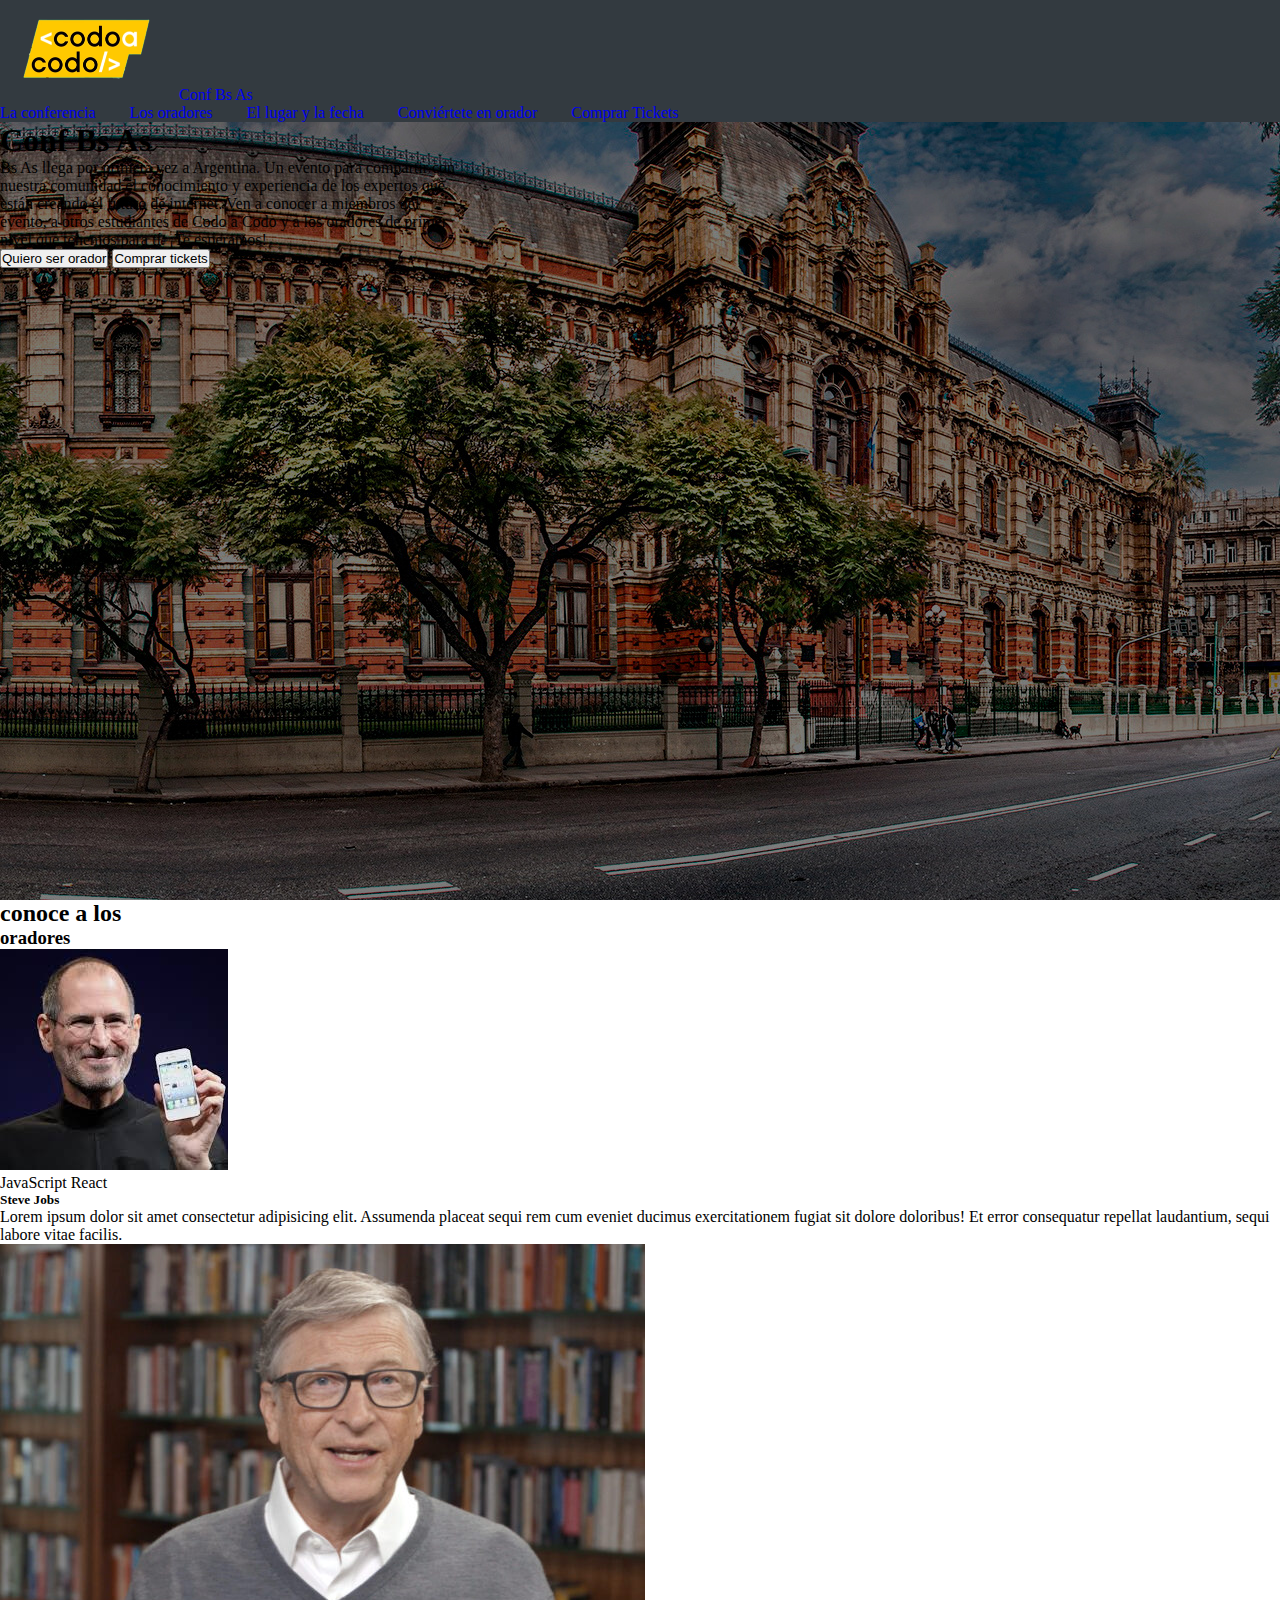
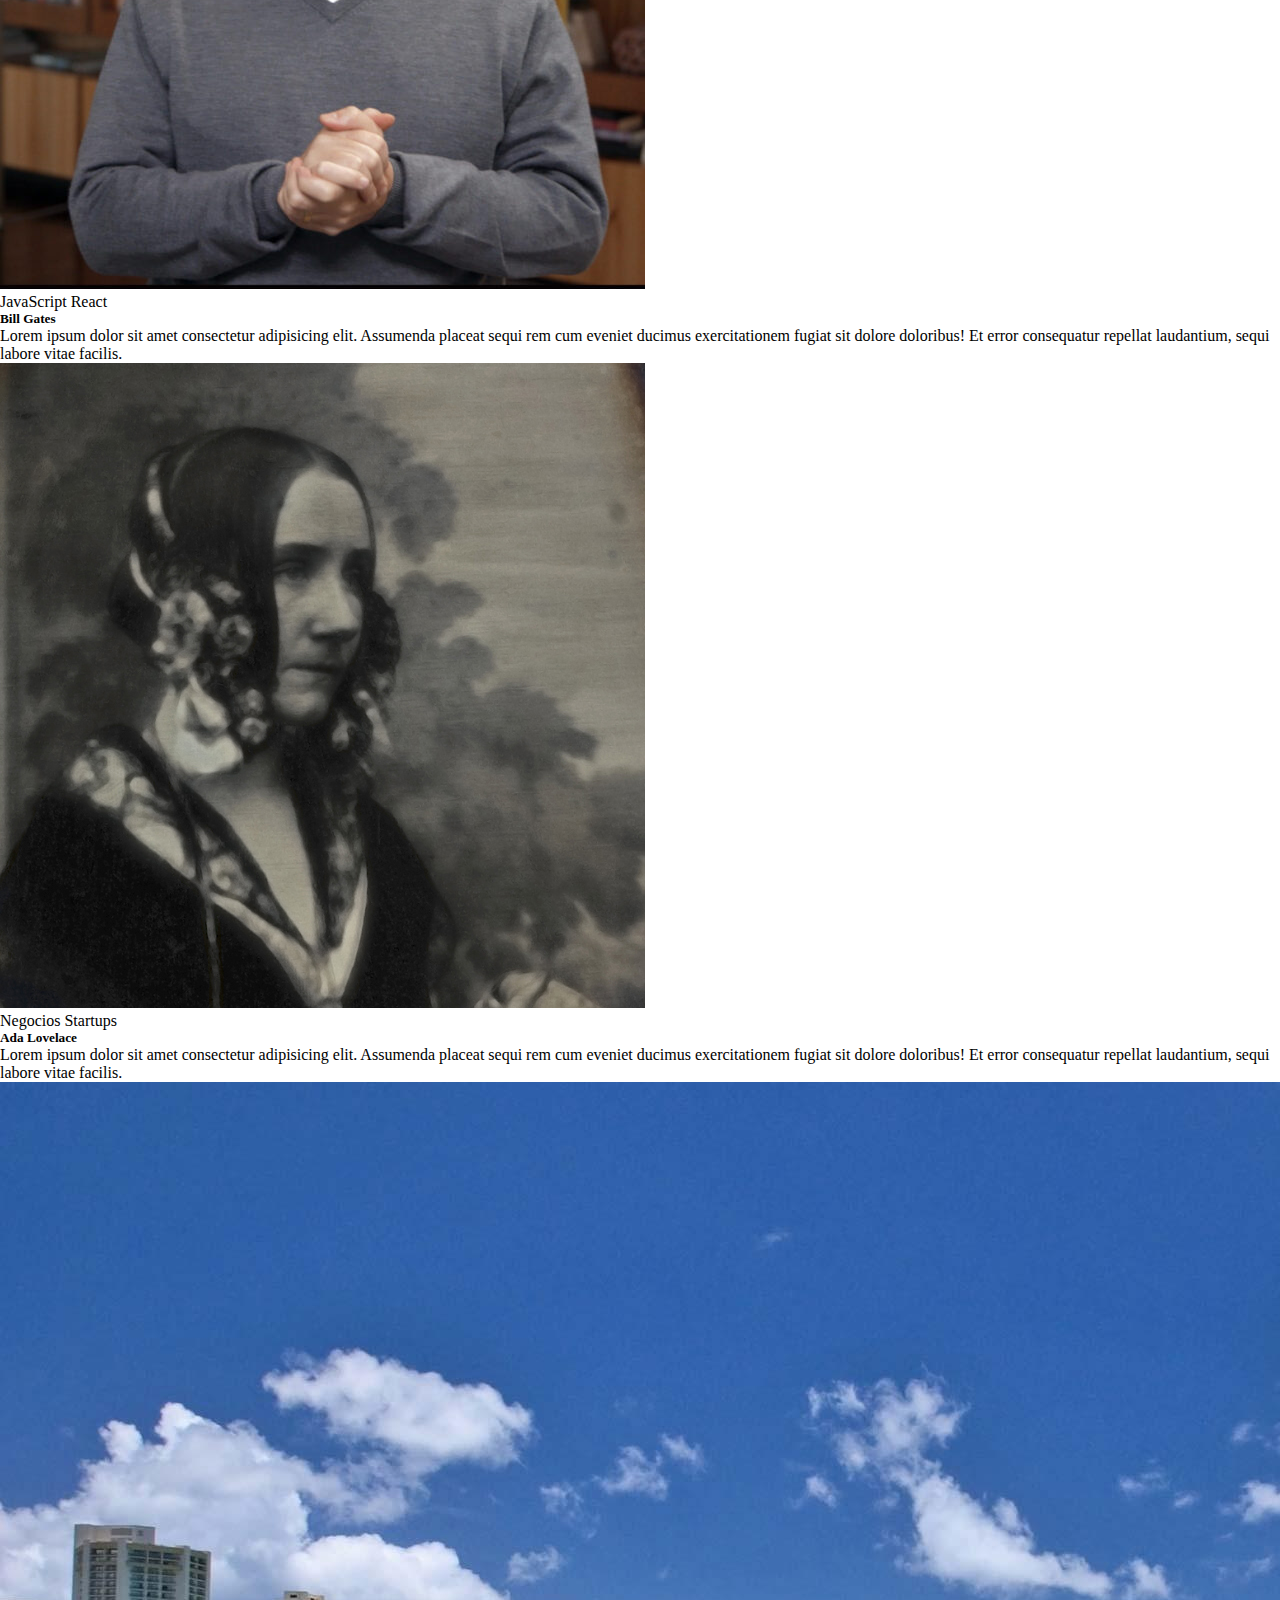
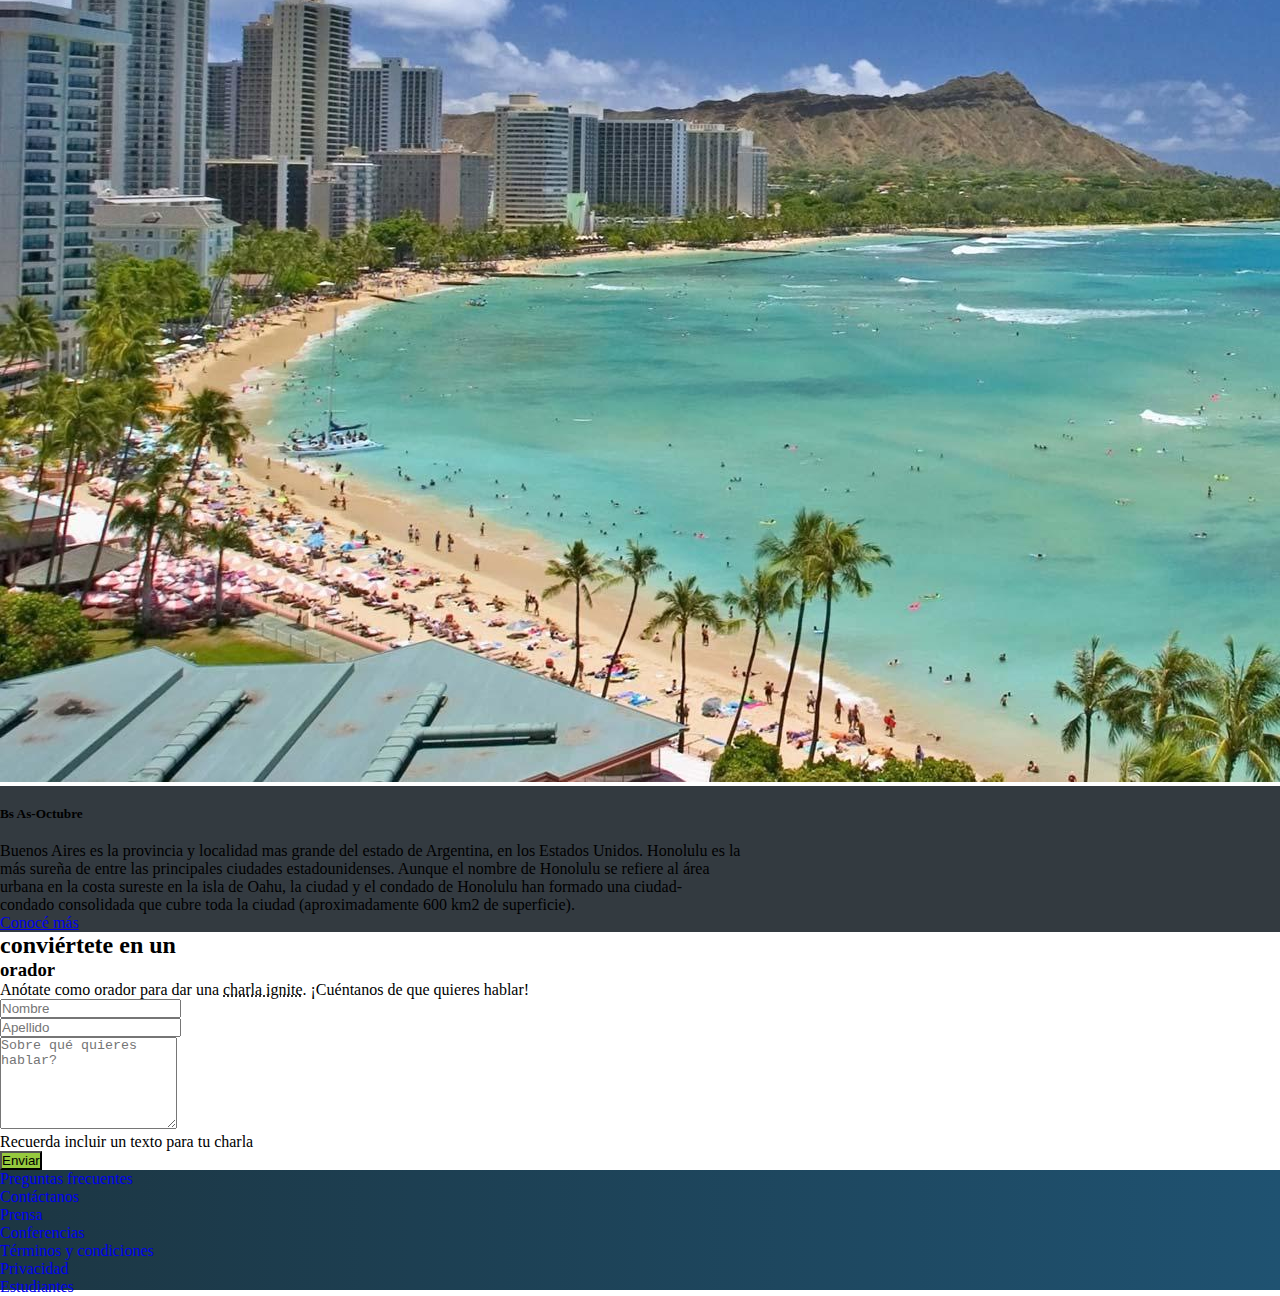
==== index.html @ 7050f6dd "Cambios." ====
<!doctype html>
<html lang="es">
  <head>
    <meta charset="utf-8">
    <meta name="viewport" content="width=device-width, initial-scale=1">
    <title>Final front</title>
    <link rel="stylesheet" type="text/css" href="assets/css/style.css">
    <link href="https://cdn.jsdelivr.net/npm/bootstrap@5.2.1/dist/css/bootstrap.min.css" 
    rel="stylesheet" integrity="sha384-iYQeCzEYFbKjA/T2uDLTpkwGzCiq6soy8tYaI1GyVh/UjpbCx/TYkiZhlZB6+fzT"
     crossorigin="anonymous">
  </head>
  <body>
    <!--HEADER-->
    <header class="header"> 
        <div class="container-fluid">
            <!--NAVBAR-->
            <nav class="navbar row justify-content-between align-items-center">
                <!--LOGO-->
                <a href="#" class="col-auto"><img src="assets/img/codoacodo.png" 
                    class="img-logo" alt="Logo Codo a codo">
                <span class="text-white">Conf Bs As</span></a>
                <!--LINKS-->
                <div class="col-auto">
                  <a href="#" class="nav-item link-light pr-3">La conferencia</a>  
                  <a href="#" class="nav-item link-secondary pr-3">Los oradores</a>
                  <a href="#" class="nav-item link-secondary pr-3">El lugar y la fecha</a>
                  <a href="#" class="nav-item link-secondary pr-3">Conviértete en orador</a>
                  <a href="#" class="nav-item link-success pr-3">Comprar Tickets</a>
                </div>
            </nav>

            <div class="row m-0 vh-100 justify-content-center align-items-center">
                <div class="col-6 col-md-6 offset-md-6">
                    <!--TITULO-->
                    <h1 class="text-white d-grid gap-2 d-md-flex justify-content-md-end">Conf Bs As</h1>
                    <!--DESCRIPTION-->
                <p class="text-white d-grid gap-2 d-md-flex justify-content-md-end">Bs As llega por primera vez a 
                    Argentina. Un evento para compartir con</p>
                <p class="text-white d-grid gap-2 d-md-flex justify-content-md-end"> nuestra comunidad el conocimiento 
                    y experiencia de los expertos que</p>
                <p class="text-white d-grid gap-2 d-md-flex justify-content-md-end">están creando el futuro de 
                    internet. Ven a conocer a miembros del</p>
                <p class="text-white d-grid gap-2 d-md-flex justify-content-md-end"> evento, a otros estudiantes 
                    de Codo a Codo y a los oradores de primer</p> 
                <p class="text-white d-grid gap-2 d-md-flex justify-content-md-end">nivel que tenemos para tí. 
                    ¡Te esperamos!</p>
                    <div class="d-grid gap-2 d-md-flex justify-content-md-end">
                        <!--BTN 1-->
                        <button class="btn btn-outline-light text-white" type="button">Quiero ser orador</button>
                        <!--BTN 2-->
                        <button class="btn btn btn-success " type="button">Comprar tickets</button>
                      </div>
                </div>
            </div>
        </div>
    </header>
    <!--ORADORES-->
    <section class="container my-5">
        <div class="row">
            <!--TEXTOS-->
            <div class="col-12 text-center">
                <h2 class="text-black text-uppercase h6">conoce a los</h2>
                <h3 class="text-black text-uppercase">oradores</h3>
            </div>
            <!--CARDS-->

            <div class="card-group ">
                <div class="card">
                  <img src="assets/img/steve.jpg" class="card-img-top" alt="Steve Jobs">
                  <div class="card-body">
                    <span class="badge text-bg-warning">JavaScript</span>
                    <span class="badge text-bg-info">React</span>
                    <h5 class="card-title">Steve Jobs</h5>
                    <p class="card-text">Lorem ipsum dolor sit amet consectetur adipisicing 
                    elit. Assumenda placeat sequi rem cum eveniet ducimus exercitationem 
                    fugiat sit dolore doloribus! Et error consequatur repellat laudantium, 
                    sequi labore vitae facilis.</p>
                  </div>
                </div>
                <div class="card">
                  <img src="assets/img/bill.jpg" class="card-img-top" alt="Bill Gates">
                  <div class="card-body">
                    <span class="badge text-bg-warning">JavaScript</span>
                    <span class="badge text-bg-info">React</span>
                    <h5 class="card-title">Bill Gates</h5>
                    <p class="card-text">Lorem ipsum dolor sit amet consectetur adipisicing 
                    elit. Assumenda placeat sequi rem cum eveniet ducimus exercitationem 
                    fugiat sit dolore doloribus! Et error consequatur repellat laudantium, 
                    sequi labore vitae facilis.</p></div>
                </div>
                <div class="card">
                  <img src="assets/img/ada.jpeg" class="card-img-top" alt="Ada Lovelace">
                  <div class="card-body">
                    <span class="badge text-bg-secondary">Negocios</span>
                    <span class="badge text-bg-danger">Startups</span>
                    <h5 class="card-title">Ada Lovelace</h5>
                    <p class="card-text">Lorem ipsum dolor sit amet consectetur adipisicing 
                    elit. Assumenda placeat sequi rem cum eveniet ducimus exercitationem 
                    fugiat sit dolore doloribus! Et error consequatur repellat laudantium, 
                    sequi labore vitae facilis.</p>
                </div>
                </div>
              </div>
        </div>
    </section>
    <!--INFORMACIÓN-->
    <section class="informacion my-5">
        <div class="row no-gutters">
            <div class="col-6">
                <img src="assets/img/honolulu.jpg" class="img-fluid" alt="Honolulu">
            </div>
            <div class="col-6 ld">
                <h5 class="card-title text-white">Bs As-Octubre</h5>
              <p class="card-text text-white">Buenos Aires es la provincia y localidad mas grande 
                del estado de Argentina, en los Estados Unidos. Honolulu es la</p>
                <p class="text-white">más sureña de entre las principales ciudades estadounidenses. Aunque 
                el nombre de Honolulu se refiere al área</p>
                <p class="text-white">urbana en la costa sureste en la isla de Oahu, la ciudad y el condado de 
                Honolulu han formado una ciudad-</p>
                <p class="text-white">condado consolidada que cubre toda la ciudad (aproximadamente 600 km2
                 de superficie).
                </p>
              <a href="#" class="btn btn-outline-light">Conocé más</a>
            </div>
        </div>
    </section>

    <!--FORMULARIO-->
    <section class="container my-5">
        <div class="col-12 text-center">
            <h2 class="text-black text-uppercase h6">conviértete en un </h2>
            <h3 class="text-black text-uppercase">orador</h3>
            <p>Anótate como orador para dar una <abbr title="attribute">charla ignite</abbr>.
                 ¡Cuéntanos de que quieres hablar!</p>
        </div>
        <form action="" class="form-group-container">
            <div class="row">
                <div class="col">
                  <input type="text" class="form-control" placeholder="Nombre" aria-label="Nombre">
                </div>
                <div class="col">
                  <input type="text" class="form-control" placeholder="Apellido" aria-label="Apellido">
                </div>
              </div>
              <div class="pt-4 ">
                <textarea class="form-control container-fluid rounded-2 fs-3" name="textarea" id="textarea" placeholder="Sobre qué quieres hablar?" rows="6"></textarea>
            </div>
            <p>Recuerda incluir un texto para tu charla</p>
            <button class="btn fs-4 w-100" type="submit">Enviar</button>
        </form>
    </section>
    <!--FOOTER-->
<footer class="row footer-gradient justify-content-center justify-content-evenly 
align-items-center">
    <div class="col-1"><a class="link-light" href="#">Preguntas frecuentes</a></div>
    <div class="col-1"><a class="link-light" href="#">Contáctanos</a></div>
    <div class="col-1"><a class="link-light" href="#">Prensa</a></div>
    <div class="col-1"><a class="link-light" href="#">Conferencias</a></div>
    <div class="col-1"><a class="link-light" href="#">Términos y condiciones</a></div>
    <div class="col-1"><a class="link-light" href="#">Privacidad</a></div>
    <div class="col-1"><a class="link-light" href="#">Estudiantes</a></div>
</footer>
    
    

    <script src="https://cdn.jsdelivr.net/npm/bootstrap@5.2.1/dist/js/bootstrap.bundle.min.js" 
    integrity="sha384-u1OknCvxWvY5kfmNBILK2hRnQC3Pr17a+RTT6rIHI7NnikvbZlHgTPOOmMi466C8" 
    crossorigin="anonymous"></script>
  </body>
</html>
---- assets/css/style.css ----
* {
    margin: 0;
    padding: 0;
}

.header {
    height: 900px;
    background-image: url(../img/ba1_1.jpg);
    background-position: center;
    block-size: cover;
}

.img-logo {
    width: 175px;
}

.navbar {
    background-color: #333a40;
}

.navbar a {
    text-decoration: none;
    margin-right: 30px;
}

.informacion .h5 {
    padding-top: 15px;
}

.ld {
    background-color: #333a40;
}

.informacion h5 {
    padding-top: 20px;
    padding-bottom: 20px;
}

 form .btn {
    background-color: #96c93e;
} 

.container .btn:hover {
    background-color: #96c93e !important;
}

footer {
    height: 120px;
}

footer a {
    text-decoration: none;
}

.footer-gradient {
            background-image: linear-gradient(to right, #1c3643, #1f5271);        
           }
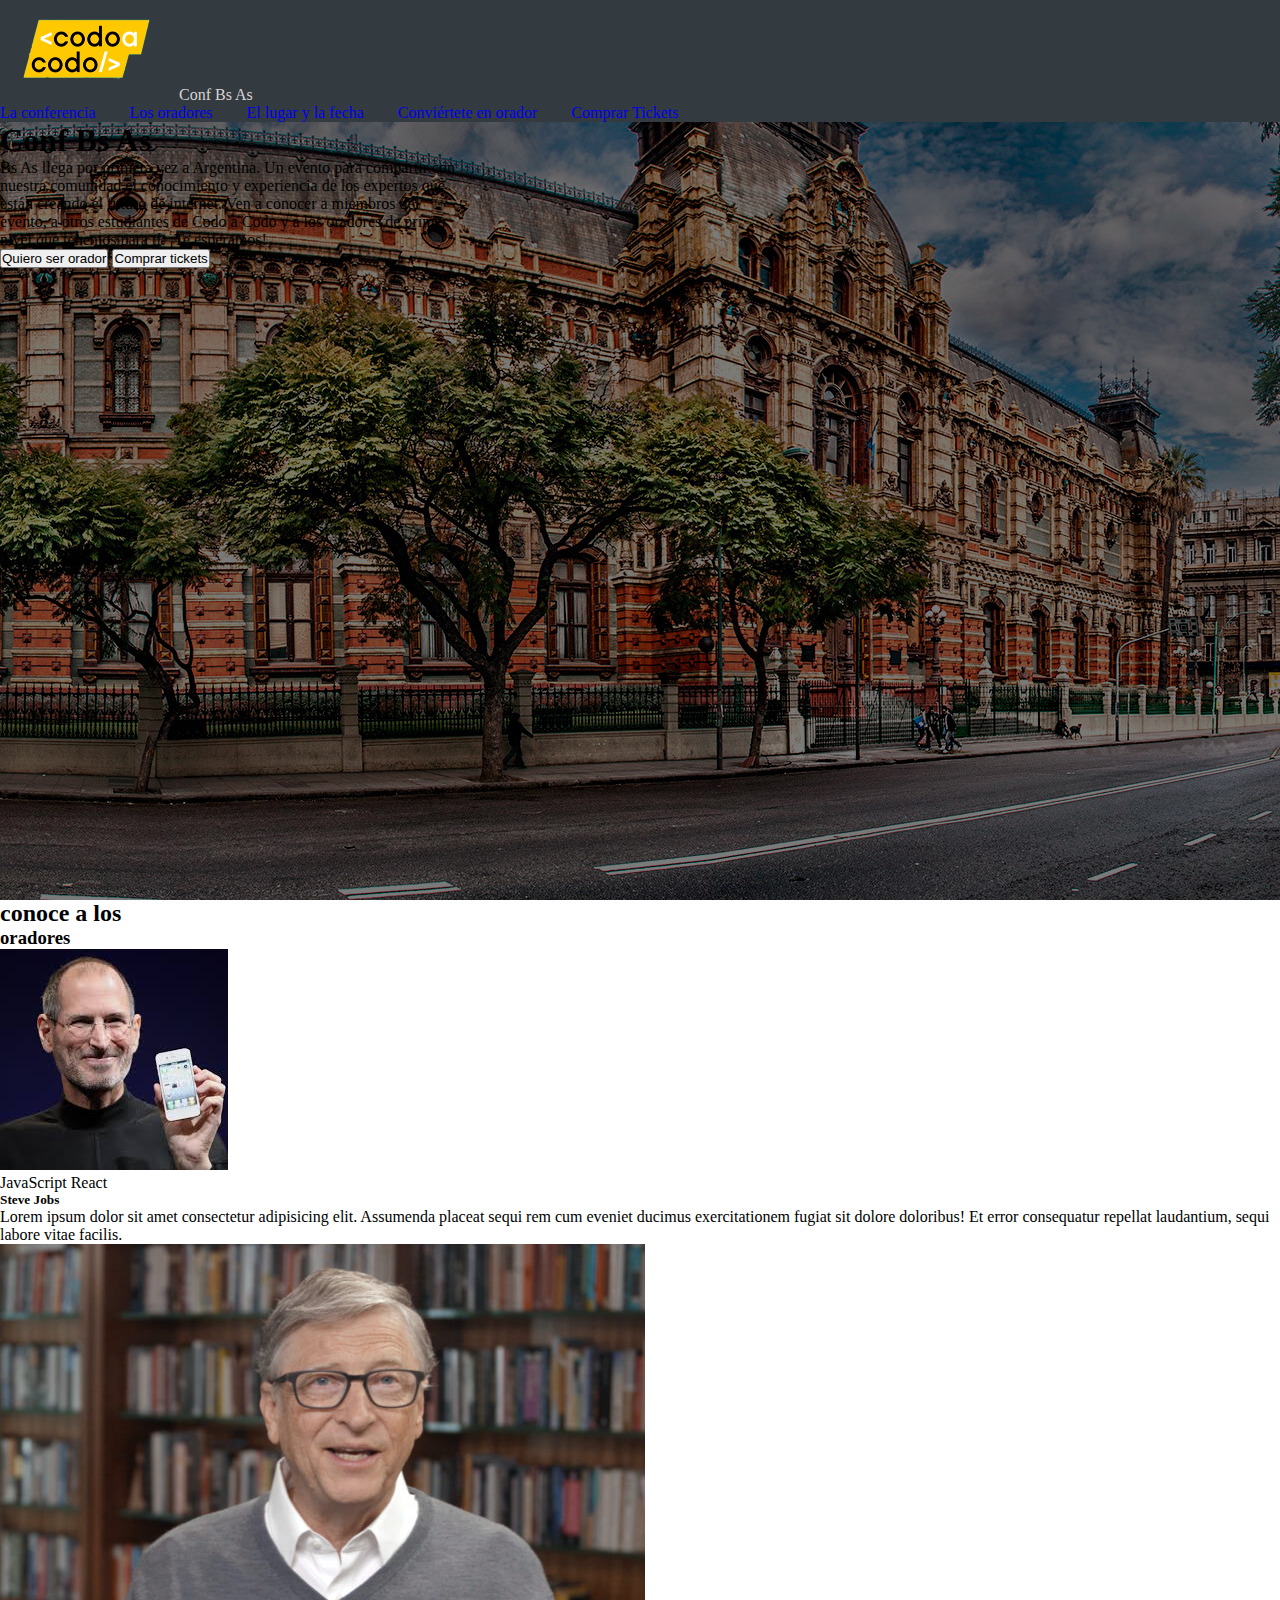
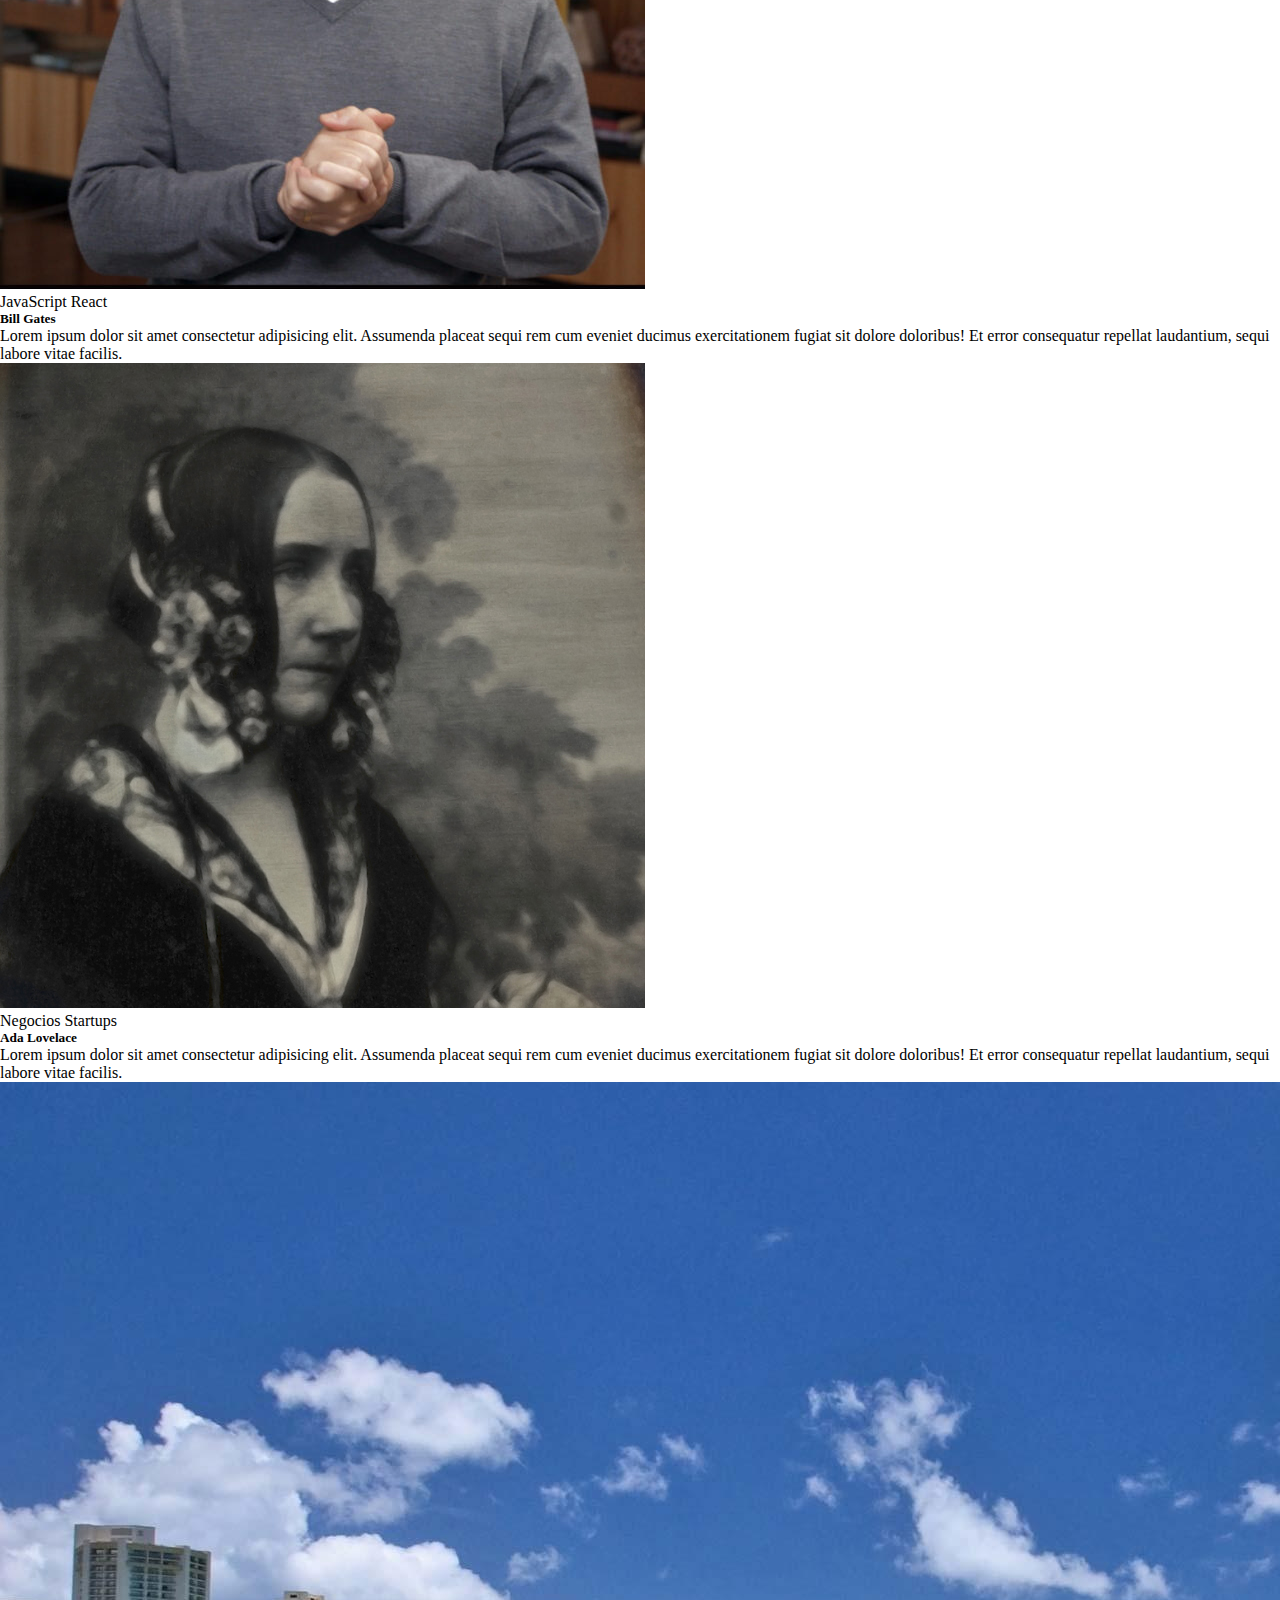
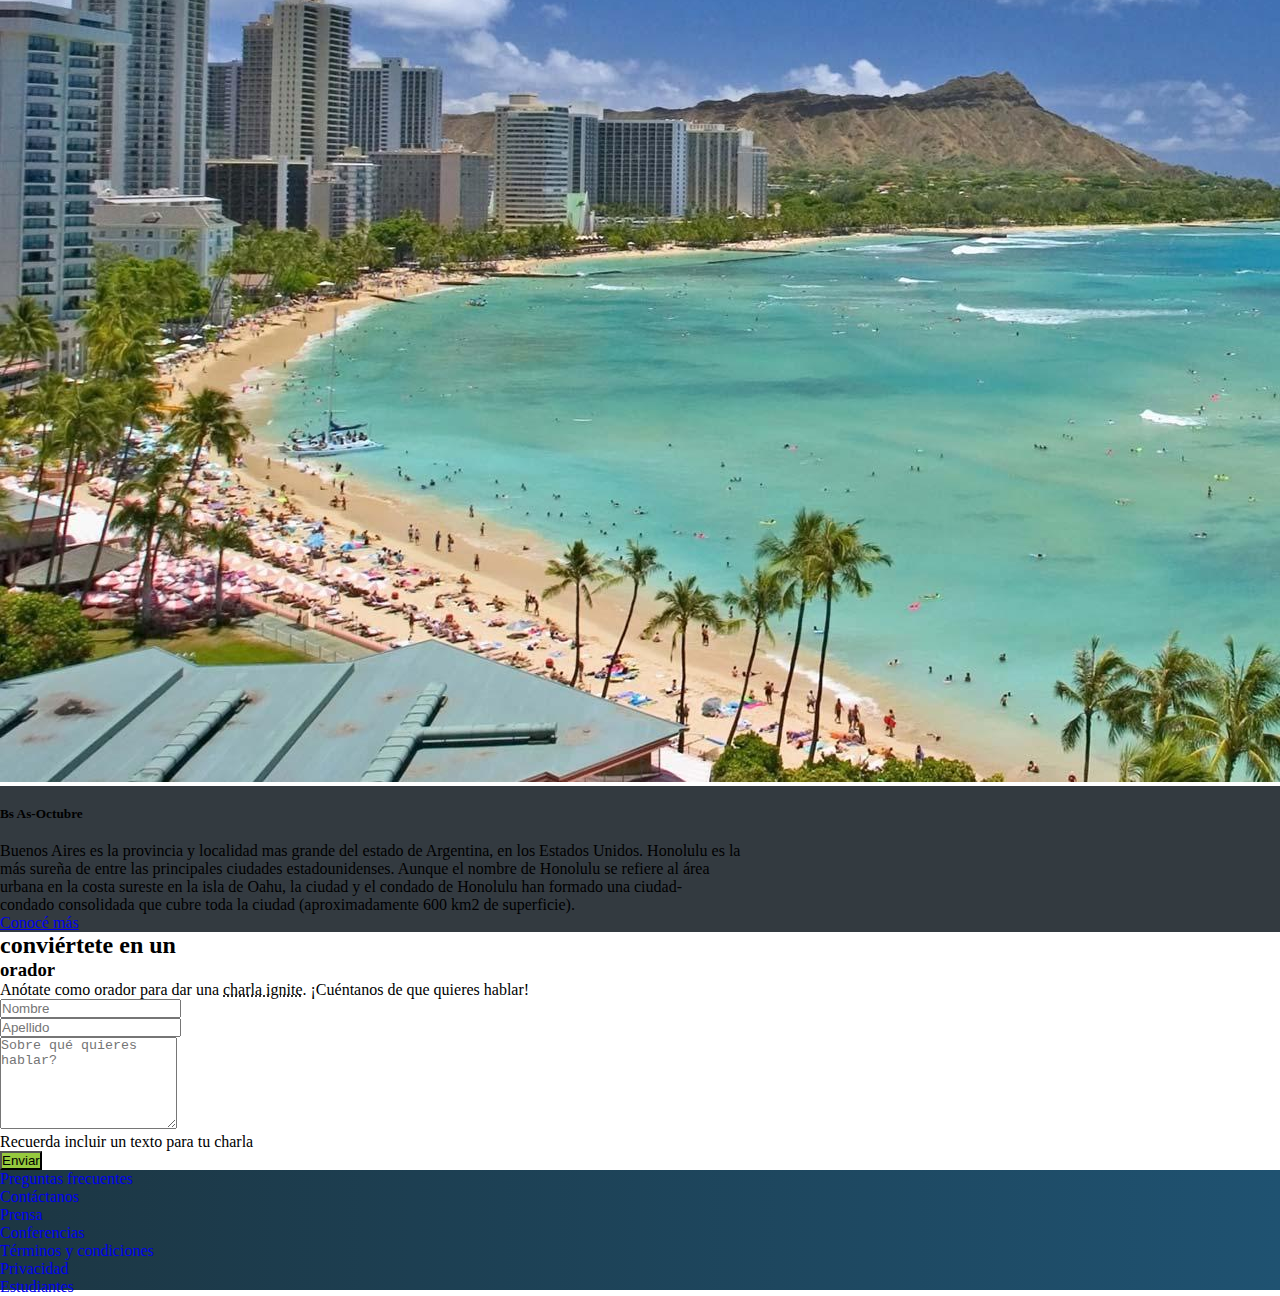
==== commit e452cc86: "Update index.html" ====
--- a/index.html
+++ b/index.html
@@ -21,7 +21,7 @@
                 <span class="text-white">Conf Bs As</span></a>
                 <!--LINKS-->
                 <div class="col-auto">
-                  <a href="#" class="nav-item link-light pr-3">La conferencia</a>  
+                  <a href="#" class="text-white pr-3">La conferencia</a>  
                   <a href="#" class="nav-item link-secondary pr-3">Los oradores</a>
                   <a href="#" class="nav-item link-secondary pr-3">El lugar y la fecha</a>
                   <a href="#" class="nav-item link-secondary pr-3">Conviértete en orador</a>
@@ -152,13 +152,13 @@
     <!--FOOTER-->
 <footer class="row footer-gradient justify-content-center justify-content-evenly 
 align-items-center">
-    <div class="col-1"><a class="link-light" href="#">Preguntas frecuentes</a></div>
-    <div class="col-1"><a class="link-light" href="#">Contáctanos</a></div>
-    <div class="col-1"><a class="link-light" href="#">Prensa</a></div>
-    <div class="col-1"><a class="link-light" href="#">Conferencias</a></div>
-    <div class="col-1"><a class="link-light" href="#">Términos y condiciones</a></div>
-    <div class="col-1"><a class="link-light" href="#">Privacidad</a></div>
-    <div class="col-1"><a class="link-light" href="#">Estudiantes</a></div>
+    <div class="col-1"><a class="text-white" href="#">Preguntas frecuentes</a></div>
+    <div class="col-1"><a class="text-white" href="#">Contáctanos</a></div>
+    <div class="col-1"><a class="text-white" href="#">Prensa</a></div>
+    <div class="col-1"><a class="text-white" href="#">Conferencias</a></div>
+    <div class="col-1"><a class="text-white" href="#">Términos y condiciones</a></div>
+    <div class="col-1"><a class="text-white" href="#">Privacidad</a></div>
+    <div class="col-1"><a class="text-white" href="#">Estudiantes</a></div>
 </footer>
     
     
@@ -167,4 +167,4 @@
     integrity="sha384-u1OknCvxWvY5kfmNBILK2hRnQC3Pr17a+RTT6rIHI7NnikvbZlHgTPOOmMi466C8" 
     crossorigin="anonymous"></script>
   </body>
-</html>+</html>
--- a/assets/css/style.css
+++ b/assets/css/style.css
@@ -54,4 +54,8 @@
 
 .footer-gradient {
             background-image: linear-gradient(to right, #1c3643, #1f5271);        
-           }+           }
+
+ a:hover {
+    color: rgb(218, 211, 211) !important;
+} 
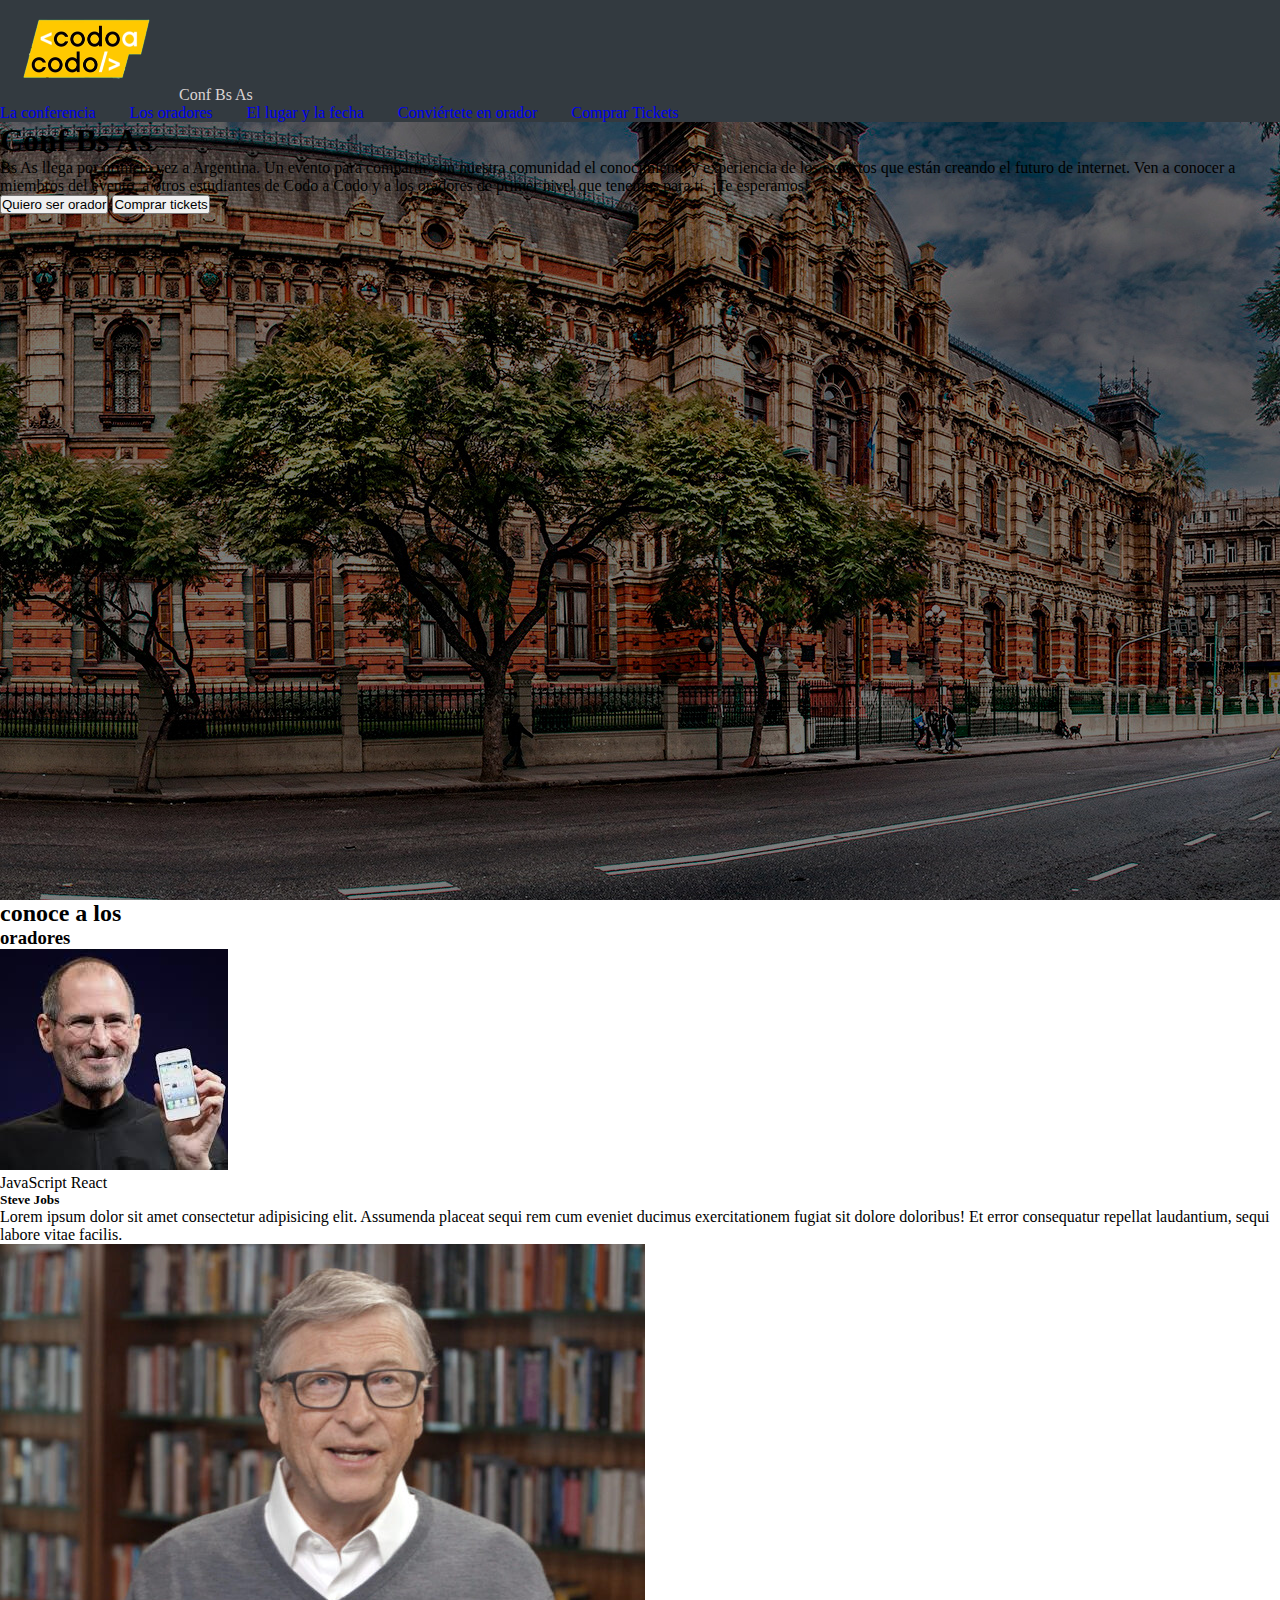
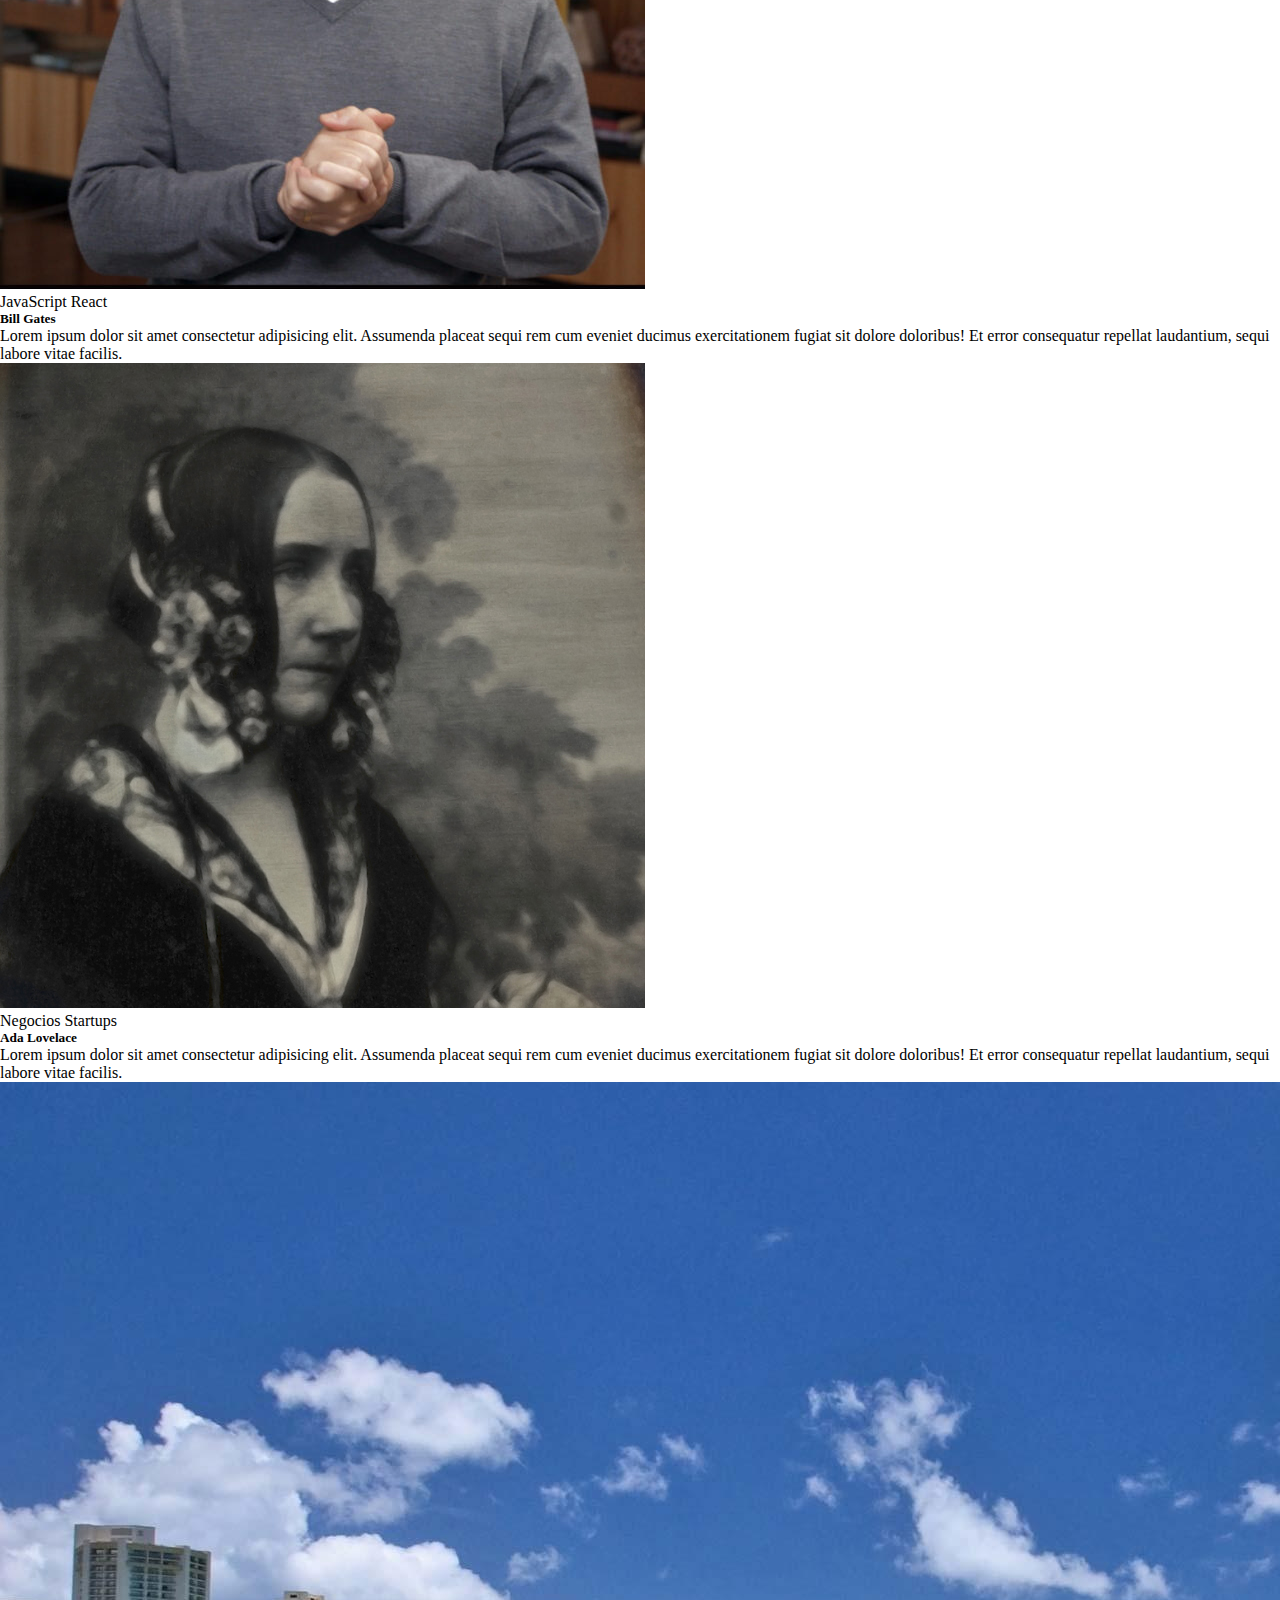
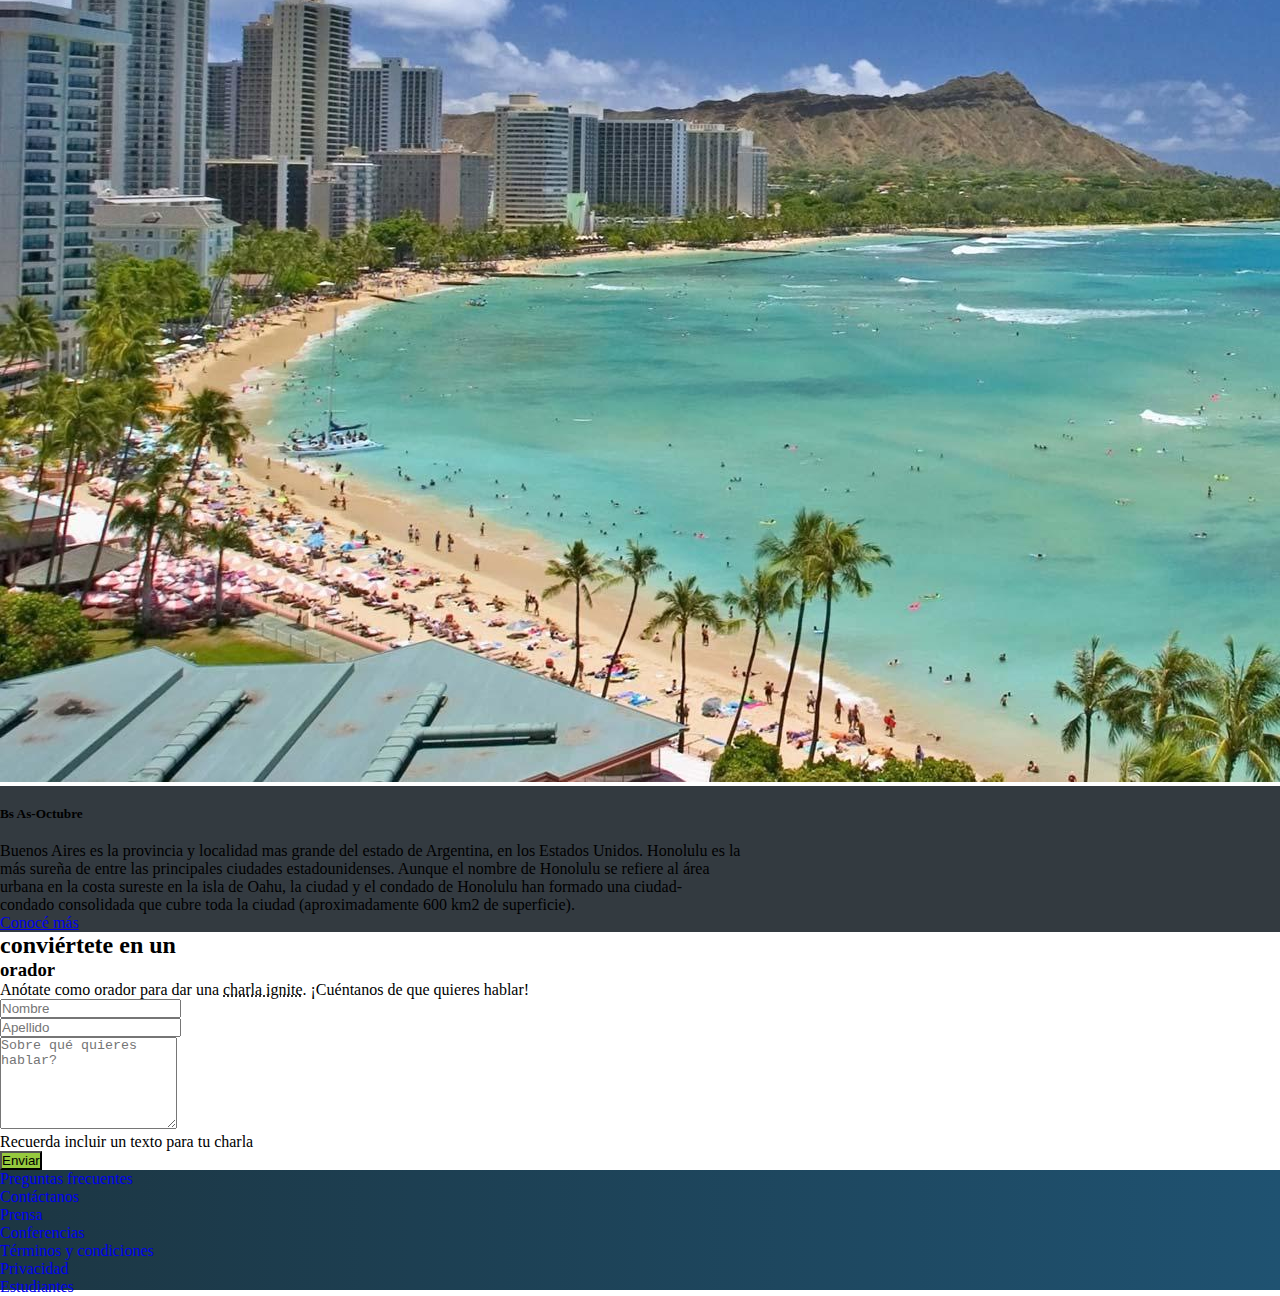
==== commit 760bf883: "Update index.html" ====
--- a/index.html
+++ b/index.html
@@ -16,11 +16,11 @@
             <!--NAVBAR-->
             <nav class="navbar row justify-content-between align-items-center">
                 <!--LOGO-->
-                <a href="#" class="col-auto"><img src="assets/img/codoacodo.png" 
+                <a href="#" class="col-12 col-md-auto text-center mb-3 mb-md-0"><img src="assets/img/codoacodo.png" 
                     class="img-logo" alt="Logo Codo a codo">
                 <span class="text-white">Conf Bs As</span></a>
                 <!--LINKS-->
-                <div class="col-auto">
+                <div class="col-12 col-md-auto d-flex flex-wrap justify-content-around">
                   <a href="#" class="text-white pr-3">La conferencia</a>  
                   <a href="#" class="nav-item link-secondary pr-3">Los oradores</a>
                   <a href="#" class="nav-item link-secondary pr-3">El lugar y la fecha</a>
@@ -30,19 +30,15 @@
             </nav>
 
             <div class="row m-0 vh-100 justify-content-center align-items-center">
-                <div class="col-6 col-md-6 offset-md-6">
+                <div class="col-lg-6 col-md-6 offset-md-6">
                     <!--TITULO-->
                     <h1 class="text-white d-grid gap-2 d-md-flex justify-content-md-end">Conf Bs As</h1>
                     <!--DESCRIPTION-->
-                <p class="text-white d-grid gap-2 d-md-flex justify-content-md-end">Bs As llega por primera vez a 
-                    Argentina. Un evento para compartir con</p>
-                <p class="text-white d-grid gap-2 d-md-flex justify-content-md-end"> nuestra comunidad el conocimiento 
-                    y experiencia de los expertos que</p>
-                <p class="text-white d-grid gap-2 d-md-flex justify-content-md-end">están creando el futuro de 
-                    internet. Ven a conocer a miembros del</p>
-                <p class="text-white d-grid gap-2 d-md-flex justify-content-md-end"> evento, a otros estudiantes 
-                    de Codo a Codo y a los oradores de primer</p> 
-                <p class="text-white d-grid gap-2 d-md-flex justify-content-md-end">nivel que tenemos para tí. 
+                <p class="text-white d-grid gap-2 d-md-flex justify-content-md-end">Bs As llega por primera vez
+                   a  Argentina. Un evento para compartir con nuestra comunidad el conocimiento 
+                    y experiencia de los expertos que están creando el futuro de internet. Ven a conocer a miembros del
+                 evento, a otros estudiantes de Codo a Codo y a los oradores de primer 
+                nivel que tenemos para tí. 
                     ¡Te esperamos!</p>
                     <div class="d-grid gap-2 d-md-flex justify-content-md-end">
                         <!--BTN 1-->
@@ -152,13 +148,13 @@
     <!--FOOTER-->
 <footer class="row footer-gradient justify-content-center justify-content-evenly 
 align-items-center">
-    <div class="col-1"><a class="text-white" href="#">Preguntas frecuentes</a></div>
-    <div class="col-1"><a class="text-white" href="#">Contáctanos</a></div>
-    <div class="col-1"><a class="text-white" href="#">Prensa</a></div>
-    <div class="col-1"><a class="text-white" href="#">Conferencias</a></div>
-    <div class="col-1"><a class="text-white" href="#">Términos y condiciones</a></div>
-    <div class="col-1"><a class="text-white" href="#">Privacidad</a></div>
-    <div class="col-1"><a class="text-white" href="#">Estudiantes</a></div>
+    <div class="col-4 col-md-1"><a class="text-white" href="#">Preguntas frecuentes</a></div>
+    <div class="col-4 col-md-1"><a class="text-white" href="#">Contáctanos</a></div>
+    <div class="col-4 col-md-1"><a class="text-white" href="#">Prensa</a></div>
+    <div class="col-4 col-md-1"><a class="text-white" href="#">Conferencias</a></div>
+    <div class="col-4 col-md-1"><a class="text-white" href="#">Términos y condiciones</a></div>
+    <div class="col-4 col-md-1"><a class="text-white" href="#">Privacidad</a></div>
+    <div class="col-4 col-md-1"><a class="text-white" href="#">Estudiantes</a></div>
 </footer>
     
     
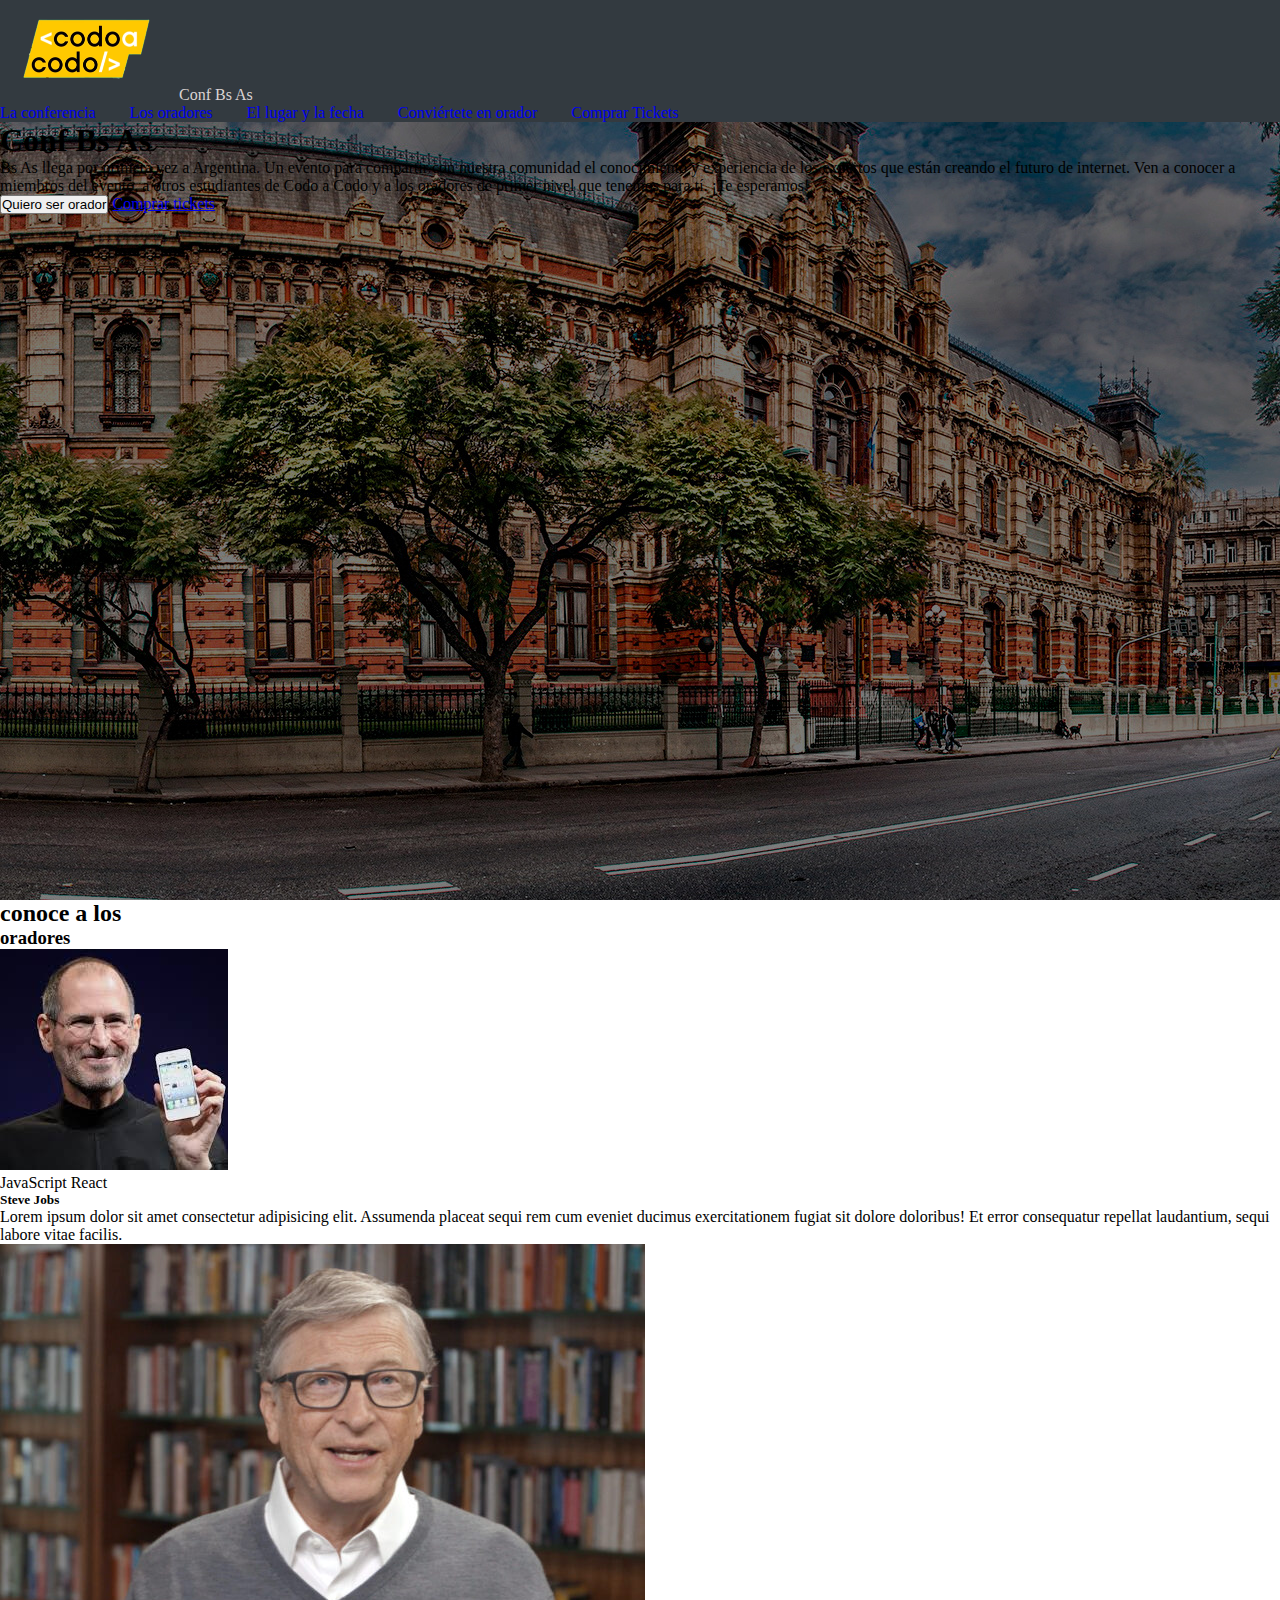
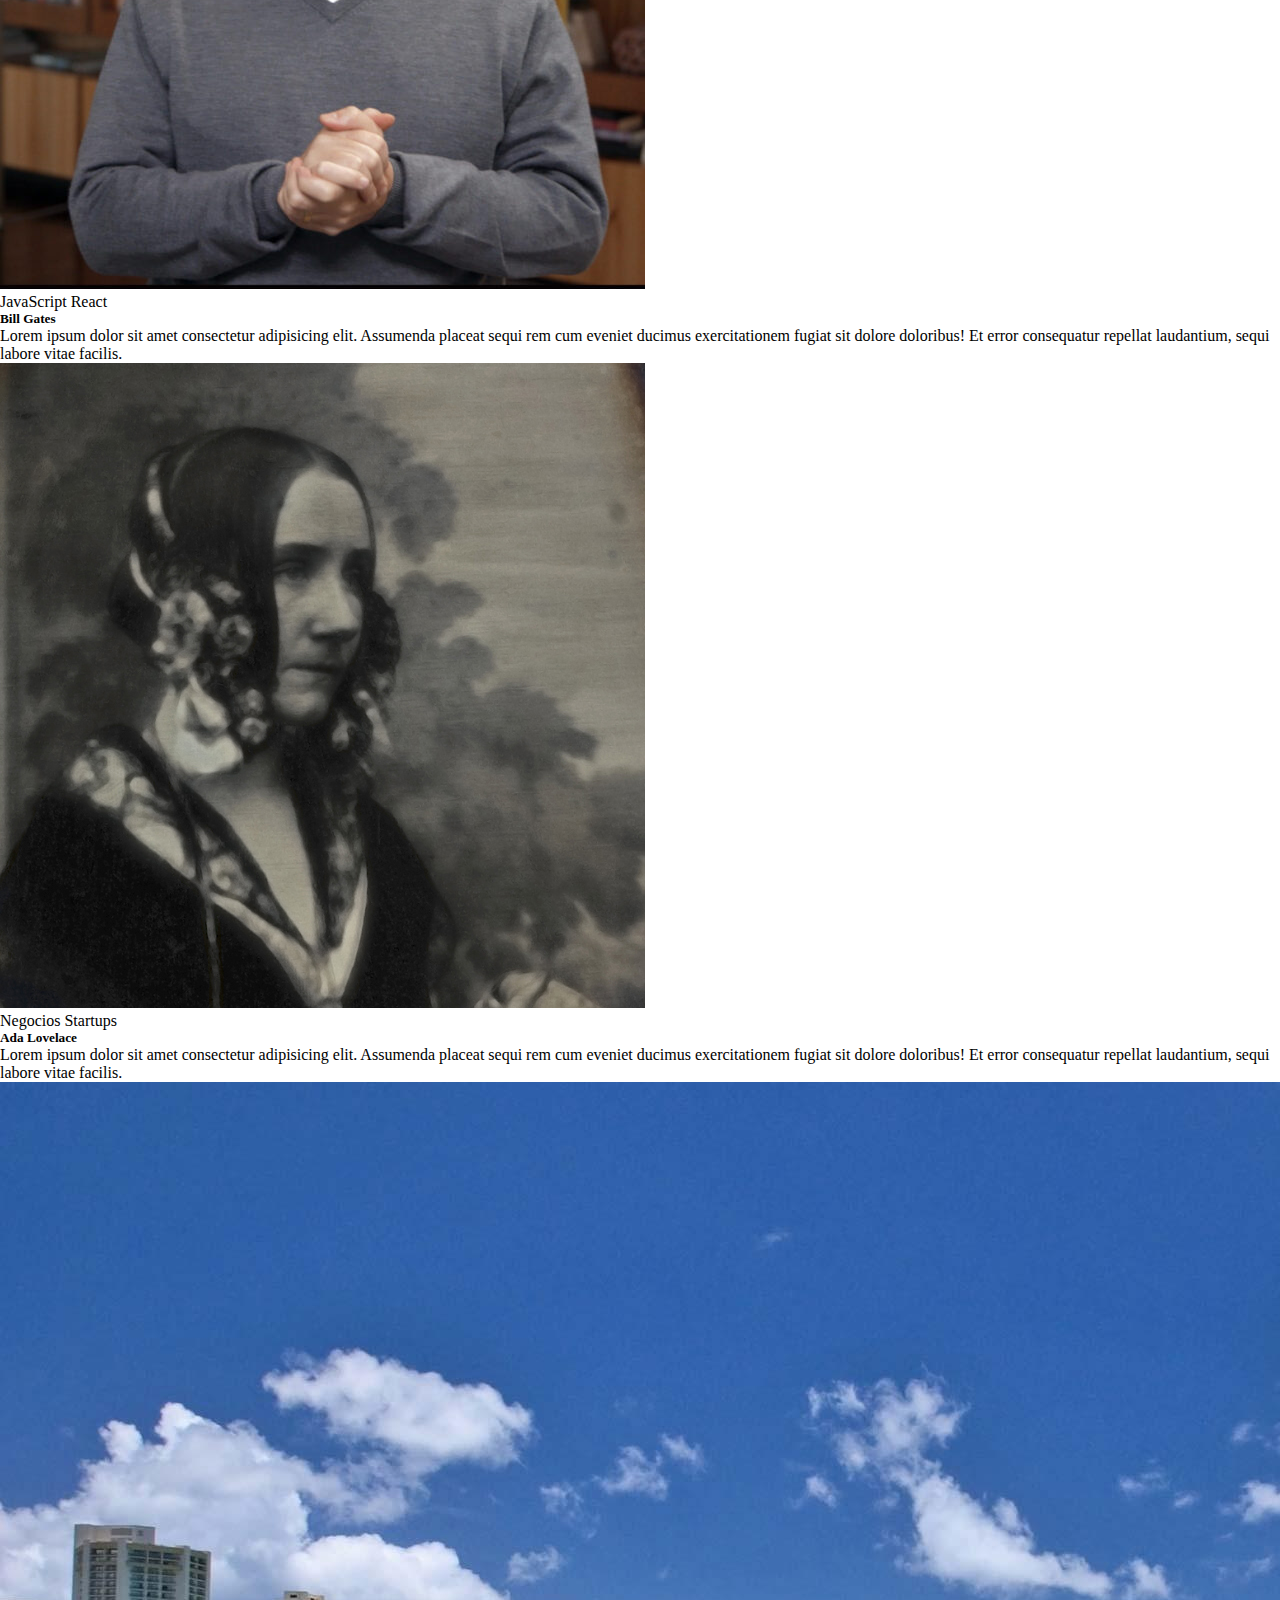
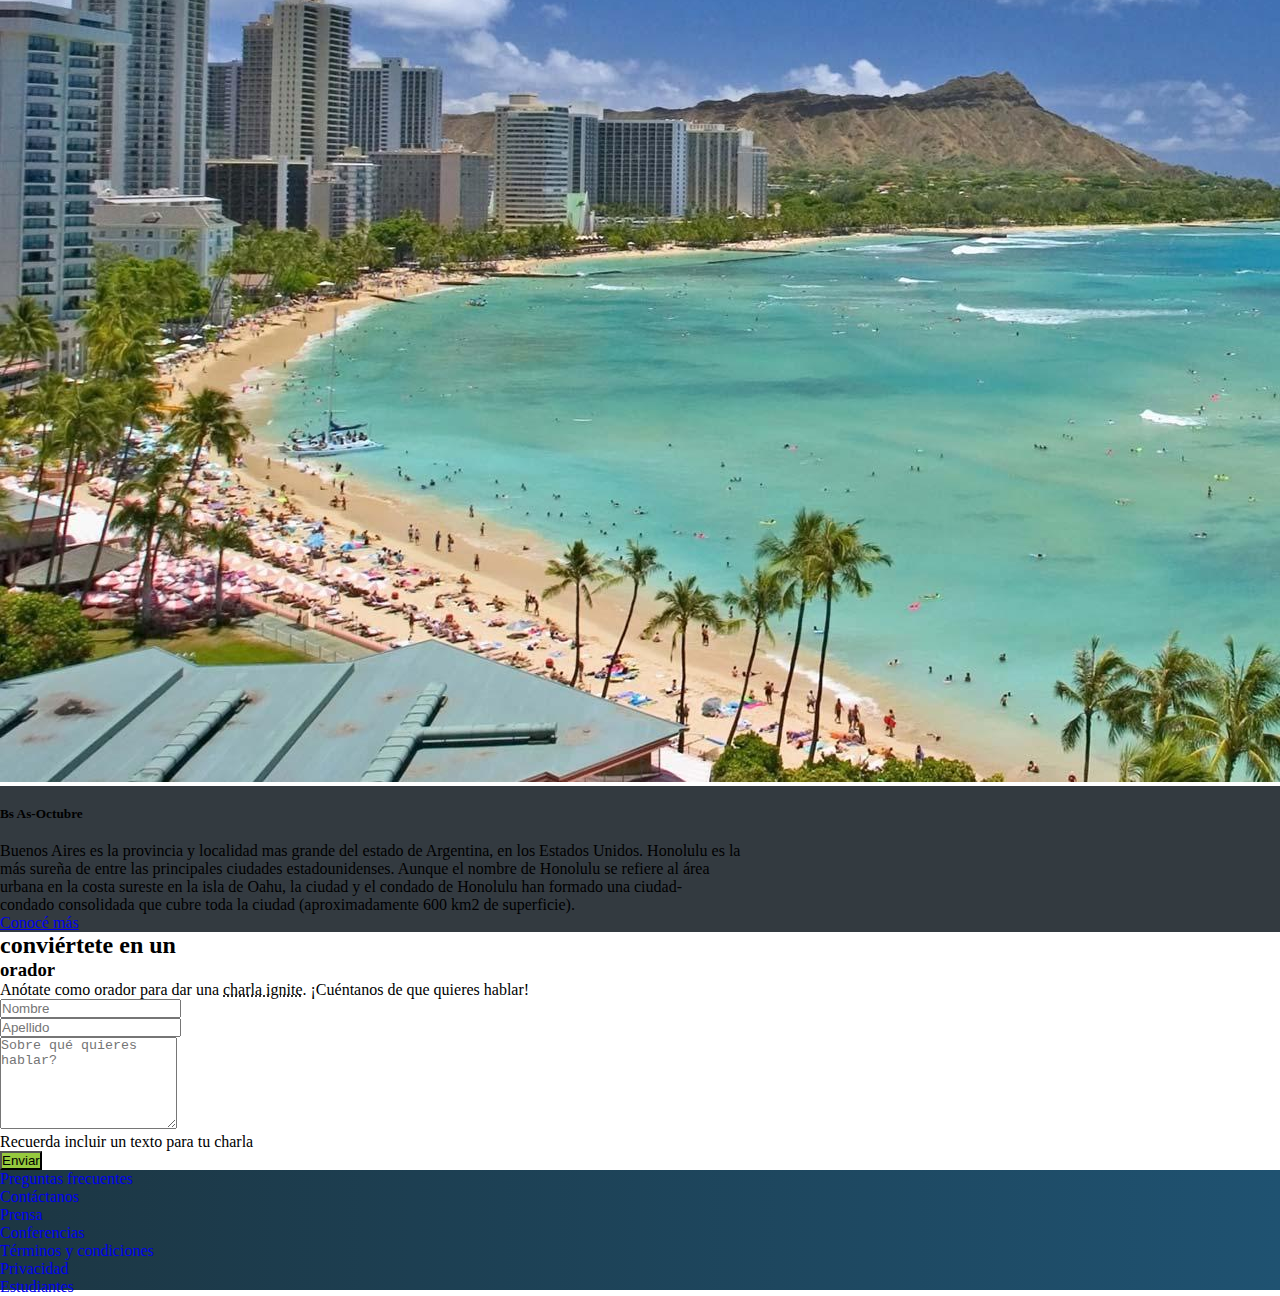
==== commit 09bac747: "Update index.html" ====
--- a/index.html
+++ b/index.html
@@ -25,7 +25,7 @@
                   <a href="#" class="nav-item link-secondary pr-3">Los oradores</a>
                   <a href="#" class="nav-item link-secondary pr-3">El lugar y la fecha</a>
                   <a href="#" class="nav-item link-secondary pr-3">Conviértete en orador</a>
-                  <a href="#" class="nav-item link-success pr-3">Comprar Tickets</a>
+                  <a href="comprar_tickets.html" class="nav-item link-success pr-3">Comprar Tickets</a>
                 </div>
             </nav>
 
@@ -44,7 +44,8 @@
                         <!--BTN 1-->
                         <button class="btn btn-outline-light text-white" type="button">Quiero ser orador</button>
                         <!--BTN 2-->
-                        <button class="btn btn btn-success " type="button">Comprar tickets</button>
+                        <!--<button class="btn btn btn-success " type="button">Comprar tickets</button>-->
+                      <a class="btn btn-success" href="comprar_tickets.html" role="button">Comprar tickets</a>
                       </div>
                 </div>
             </div>
@@ -142,7 +143,7 @@
                 <textarea class="form-control container-fluid rounded-2 fs-3" name="textarea" id="textarea" placeholder="Sobre qué quieres hablar?" rows="6"></textarea>
             </div>
             <p>Recuerda incluir un texto para tu charla</p>
-            <button class="btn fs-4 w-100" type="submit">Enviar</button>
+            <button class="btn fs-4 w-100 text-white" type="submit">Enviar</button>
         </form>
     </section>
     <!--FOOTER-->
--- a/assets/css/style.css
+++ b/assets/css/style.css
@@ -8,6 +8,10 @@
     background-image: url(../img/ba1_1.jpg);
     background-position: center;
     block-size: cover;
+}
+
+.nav2 {
+    height: 117px;
 }
 
 .img-logo {
@@ -54,8 +58,14 @@
 
 .footer-gradient {
             background-image: linear-gradient(to right, #1c3643, #1f5271);        
-           }
+}
 
  a:hover {
     color: rgb(218, 211, 211) !important;
 } 
+
+/*MEDIA QUERIES*/
+
+@media screen and (max-width: 375px) {
+    
+}
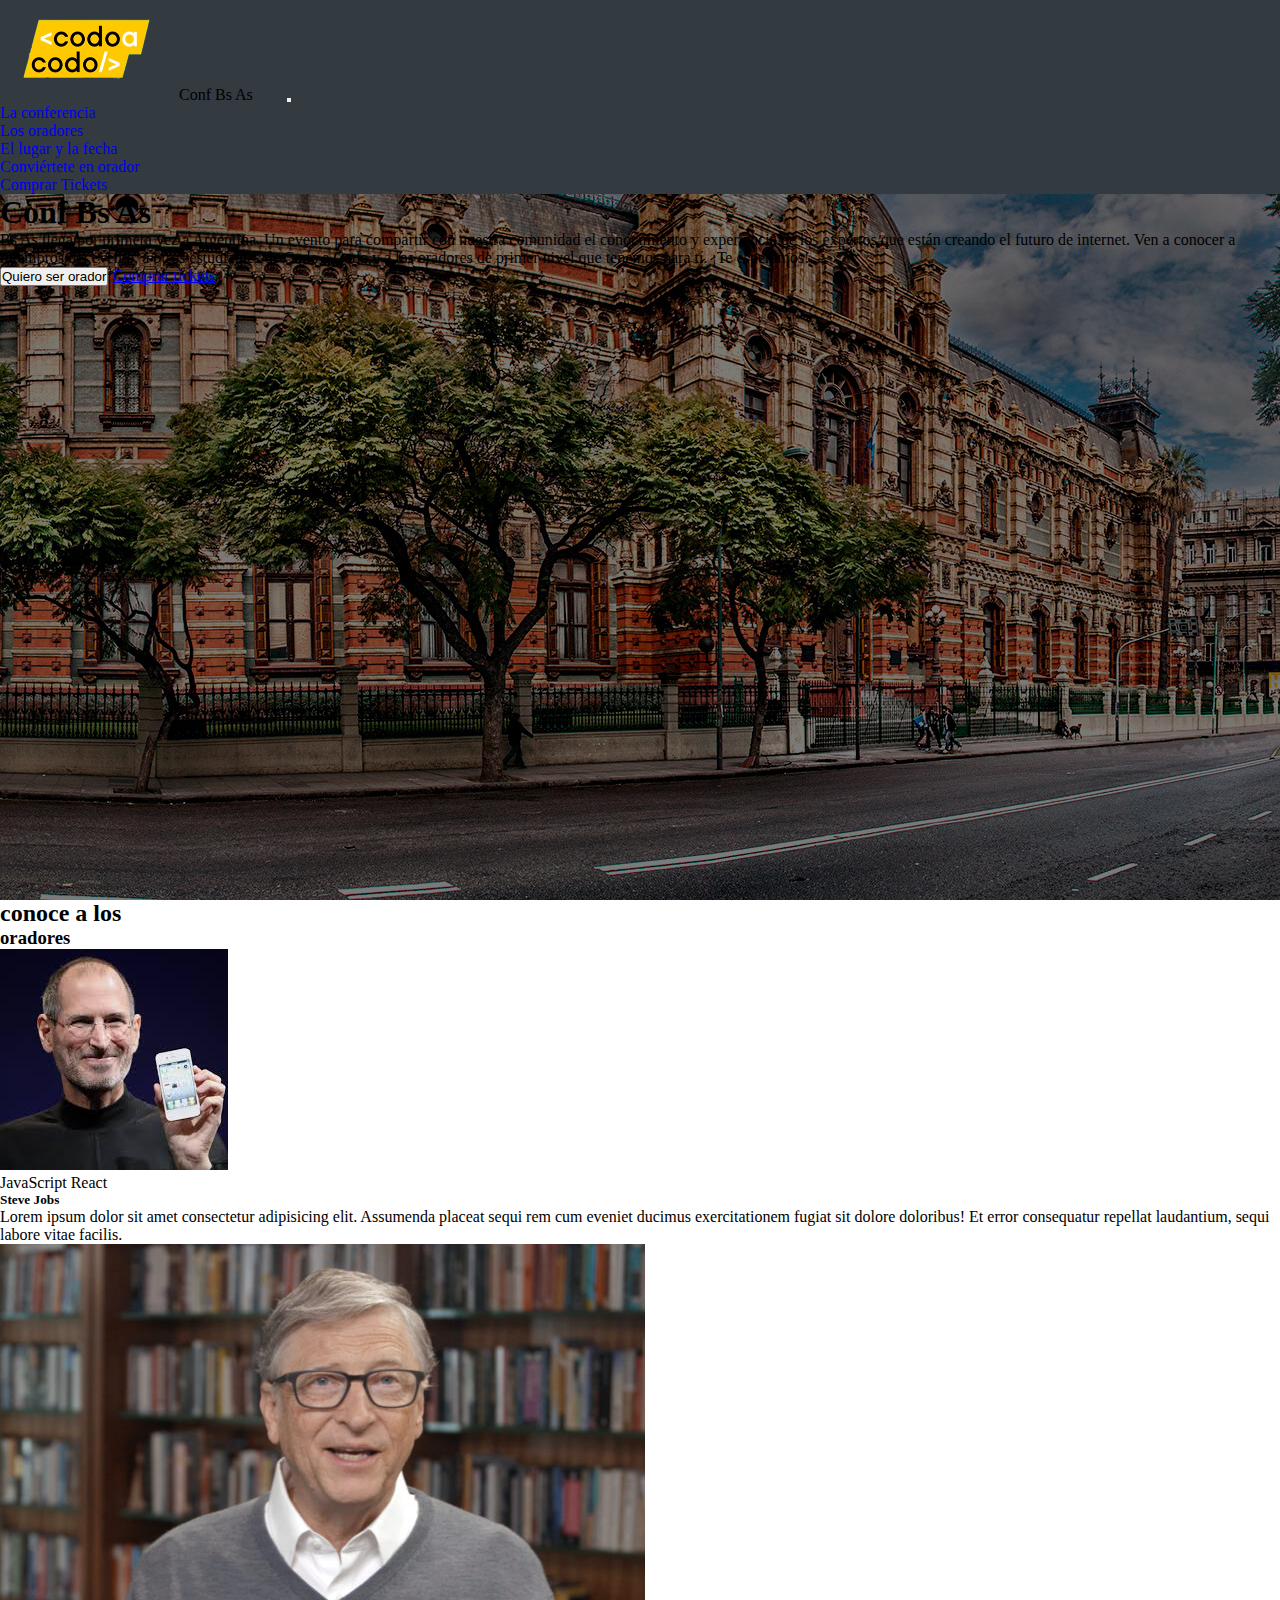
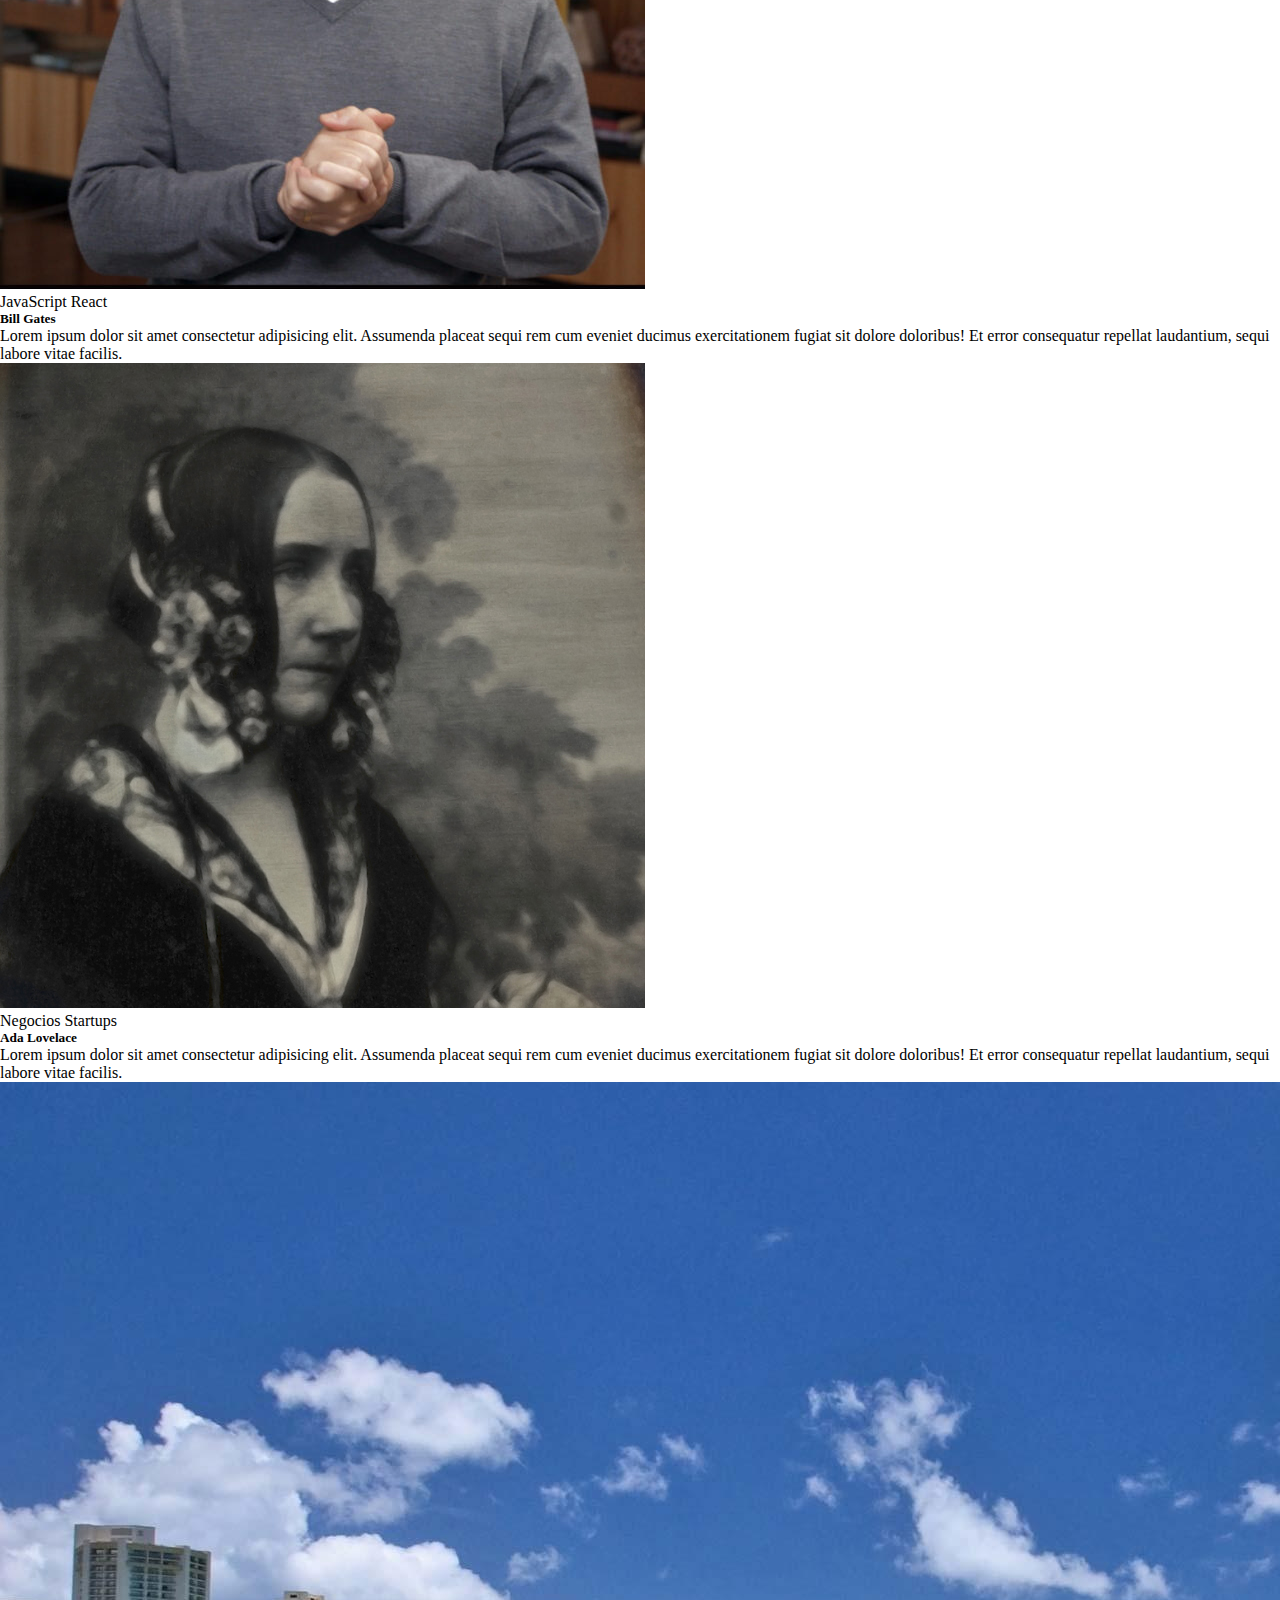
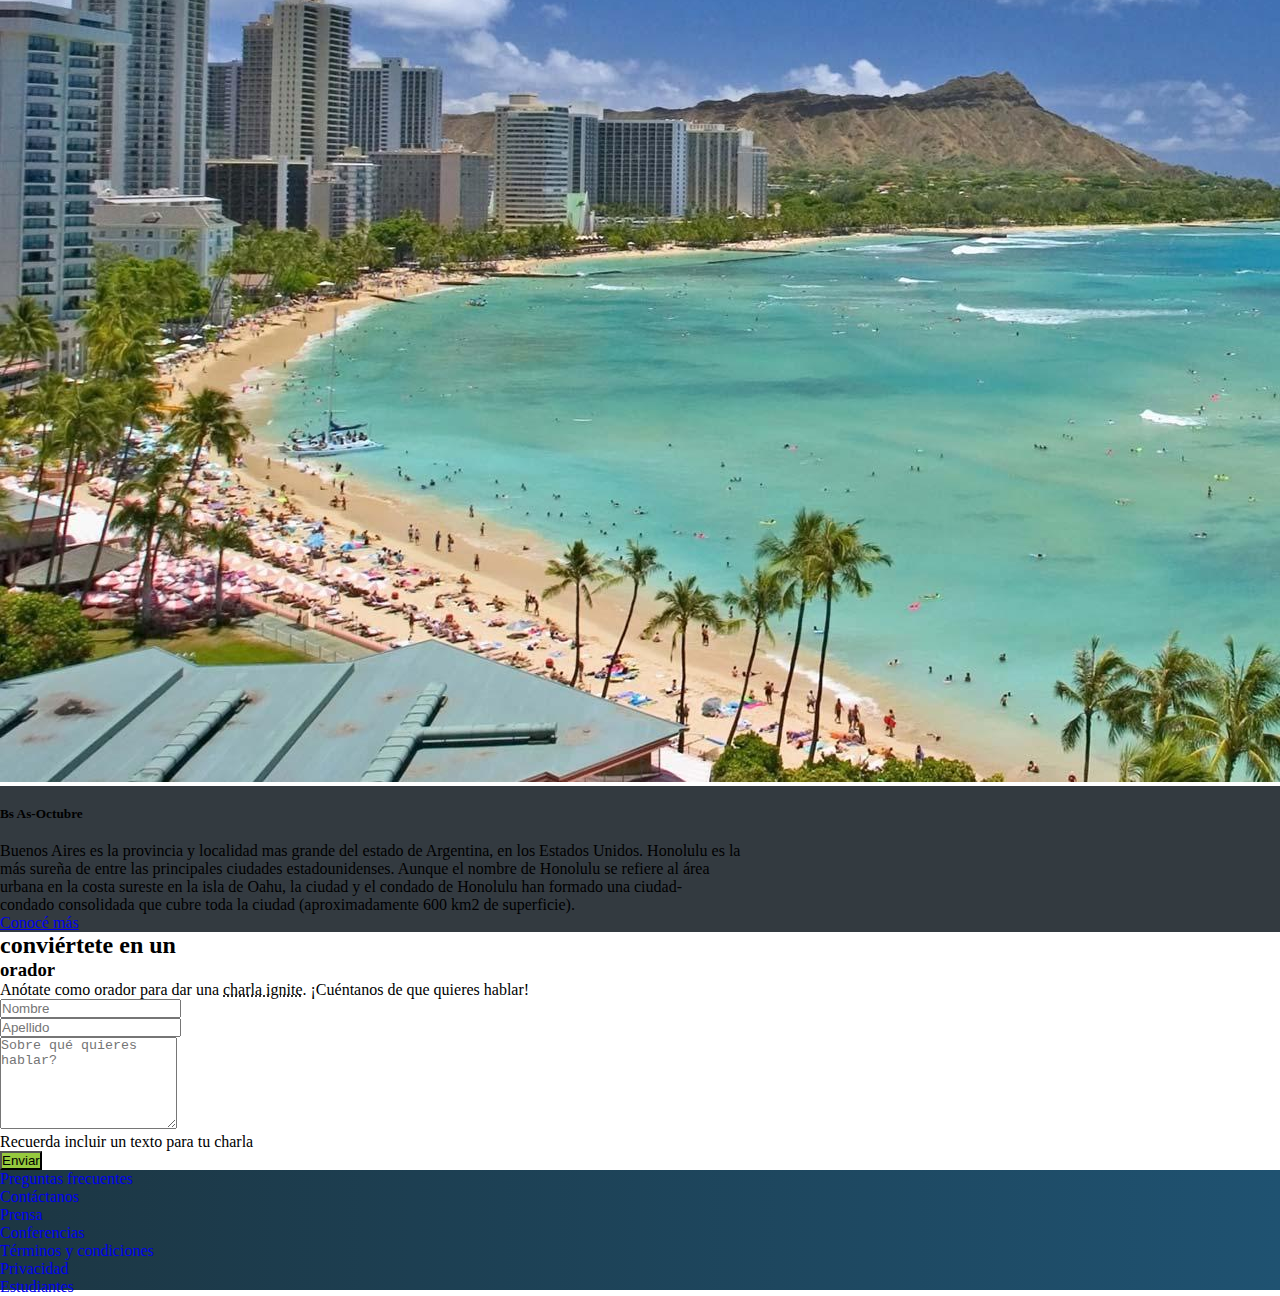
==== commit 4c19661d: "Update index.html" ====
--- a/index.html
+++ b/index.html
@@ -11,22 +11,36 @@
   </head>
   <body>
     <!--HEADER-->
-    <header class="header"> 
+     <header class="header"> 
         <div class="container-fluid">
             <!--NAVBAR-->
-            <nav class="navbar row justify-content-between align-items-center">
-                <!--LOGO-->
-                <a href="#" class="col-12 col-md-auto text-center mb-3 mb-md-0"><img src="assets/img/codoacodo.png" 
-                    class="img-logo" alt="Logo Codo a codo">
-                <span class="text-white">Conf Bs As</span></a>
-                <!--LINKS-->
-                <div class="col-12 col-md-auto d-flex flex-wrap justify-content-around">
-                  <a href="#" class="text-white pr-3">La conferencia</a>  
-                  <a href="#" class="nav-item link-secondary pr-3">Los oradores</a>
-                  <a href="#" class="nav-item link-secondary pr-3">El lugar y la fecha</a>
-                  <a href="#" class="nav-item link-secondary pr-3">Conviértete en orador</a>
-                  <a href="comprar_tickets.html" class="nav-item link-success pr-3">Comprar Tickets</a>
+            <nav class="navbar row navbar-expand-lg md align-self-center" style="background-color: #333a40;">
+              <div class="container-fluid">
+                <img src="assets/img/codoacodo.png" width="175px" alt="Logo codo a codo">
+                <a class="navbar-brand text-white my-4">Conf Bs As</a>
+                <button class="navbar-toggler" type="button" data-bs-toggle="collapse" data-bs-target="#navbarNav" aria-controls="navbarNav" aria-expanded="false" aria-label="Toggle navigation">
+                  <span class="navbar-toggler-icon"></span>
+                </button>
+                <div class="collapse navbar-collapse justify-content-end" id="navbarNav">
+                  <ul class="navbar-nav">
+                    <li class="nav-item">
+                      <a class="nav-link active text-white" aria-current="page" href="#">La conferencia</a>
+                    </li>
+                    <li class="nav-item">
+                      <a href="#" class="nav-link link-secondary">Los oradores</a>
+                    </li>
+                    <li class="nav-item">
+                      <a href="#" class="nav-link nav-item link-secondary pr-3">El lugar y la fecha</a>
+                    </li>
+                    <li class="nav-item">
+                      <a href="#" class="nav-link nav-item link-secondary pr-3">Conviértete en orador</a>
+                    </li>
+                    <li class="nav-item">
+                      <a href="comprar_tickets.html" class="nav-link nav-item link-success pr-3">Comprar Tickets</a>
+                    </li>
+                  </ul>
                 </div>
+              </div>
             </nav>
 
             <div class="row m-0 vh-100 justify-content-center align-items-center">
